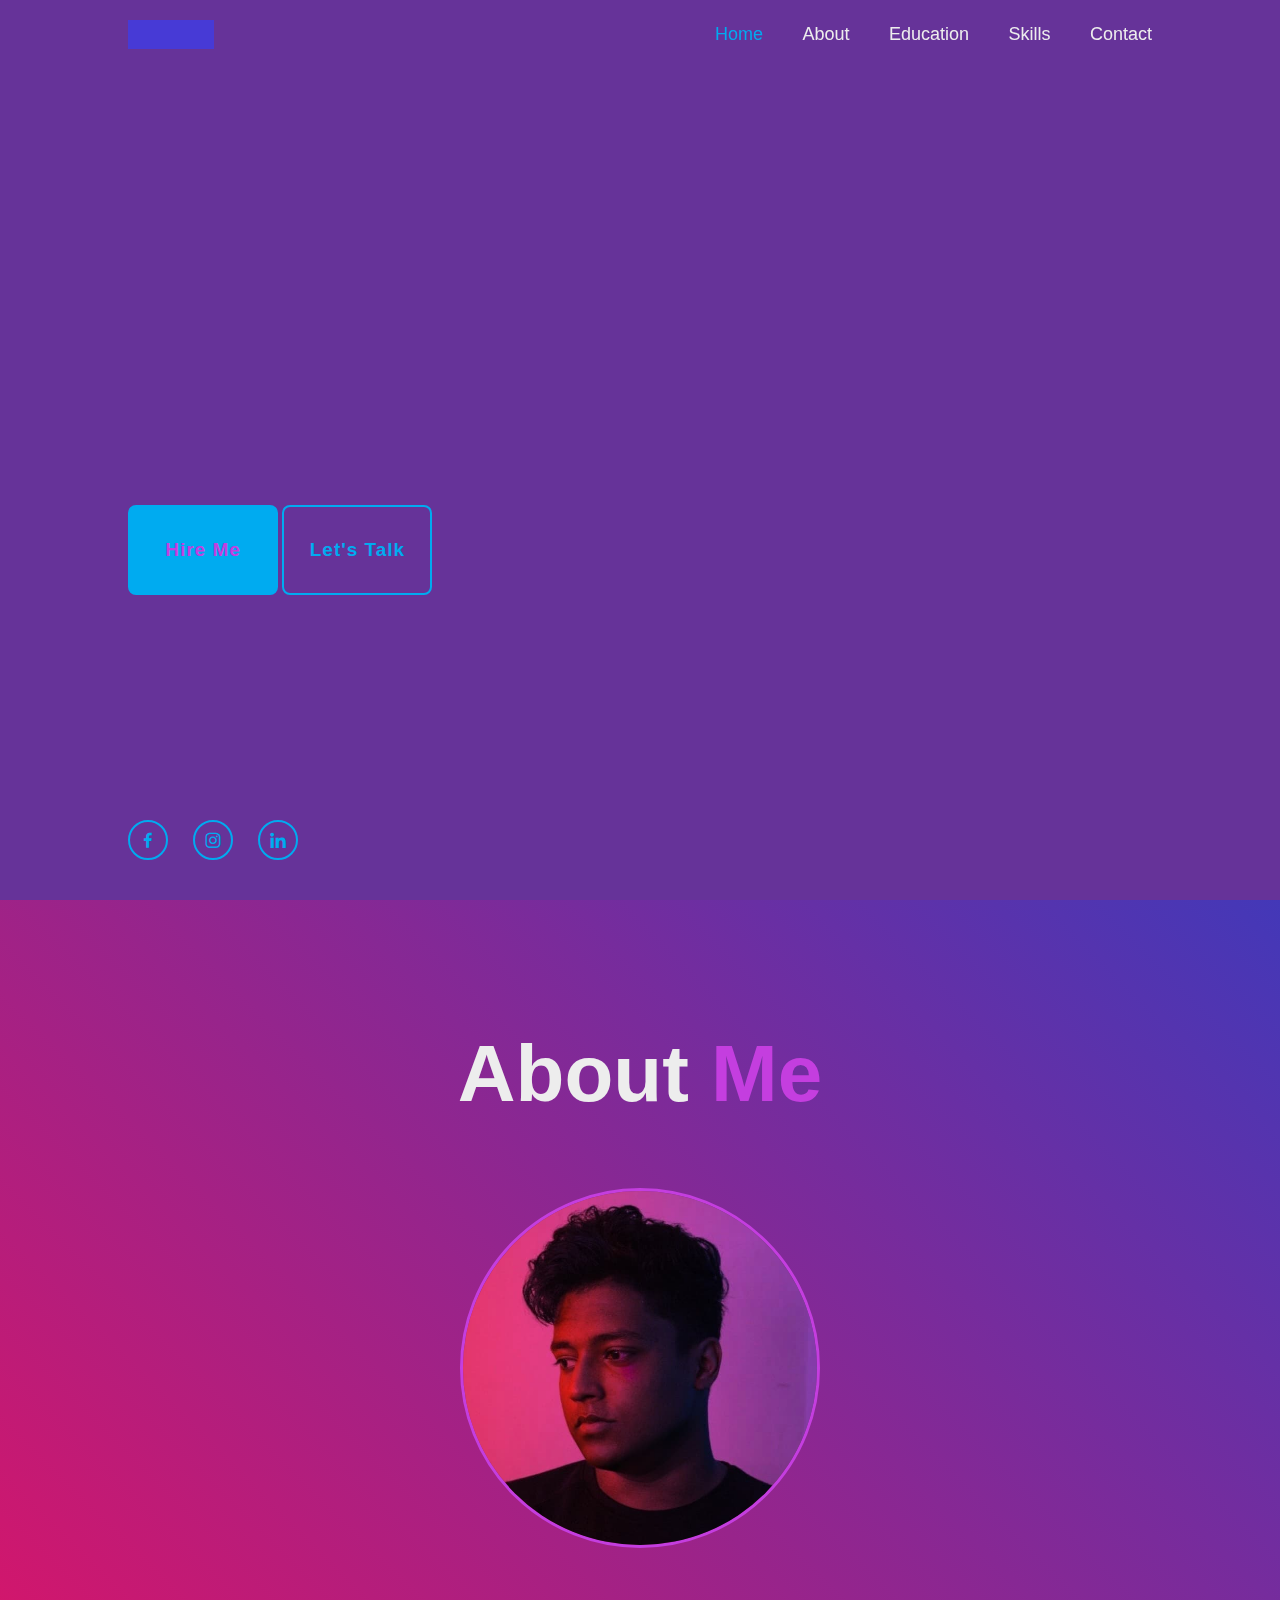
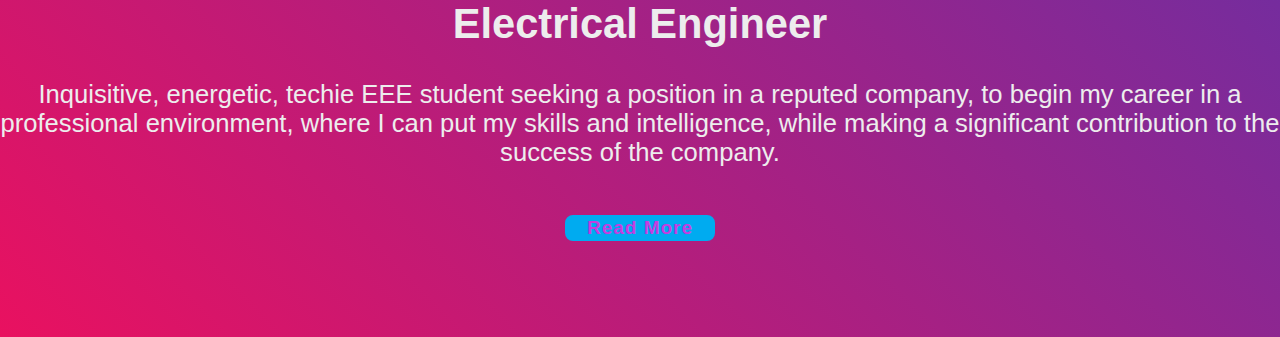
==== index3.html @ 58150342 "finished about page" ====
<html lang="en">
<head>
    <meta charset="UTF-8">
    <meta http-equiv="X-UA-Compatible" content="IE=edge">
    <meta name="viewport" content="width=device-width, initial-scale=1.0">
    <title>Personal portfolio website</title>
    <link rel="stylesheet" href="index3.css">
    <link href='https://unpkg.com/boxicons@2.1.4/css/boxicons.min.css' rel='stylesheet'>
</head>
<body>
    <header class="header">
        <a href="#" class="logo">Minhaj.</a>
        <nav class="navbar">
            <a href="#" class="active">Home</a>
            <a href="#">About</a>
            <a href="#">Education</a>
            <a href="#">Skills</a>
            <a href="#">Contact</a>
        </nav>
    </header>
    <section class="home">
        <div class="home-content">
            <h1>Hi, I'm Minhaj E</h1>
            <h3>ELECTRICAL ENGINEER</h3>
            <p>2023 B.tech EEE graduate with a taste for technology
                and web developement.Trying to figure out what to do with my future.
                Advises are always accepted.
            </p>
            <div class="btn-box">
                <a href="#">Hire Me</a>
                <a href="#">Let's Talk</a>
            </div>
        </div>

        <div class="home-sci">
            <a href="#"><i class='bx bxl-facebook'></i></a>
            <a href="#"><i class='bx bxl-instagram' ></i></a>
            <a href="#"><i class='bx bxl-linkedin' ></i></a>
        </div>
        <span class="home-imgHover"></span>
    </section>


    <section class="about" id="about">
        <h2 class="heading">
            About <span>Me</span>
        </h2>
        <div class="about-img">
            <img src="about.jpg" alt="">
            <span class="circle-spin"></span>
            <span class="circle-spin"></span>
        </div>
        <div class="about-content">
            <h3>Electrical Engineer</h3>
            <p>Inquisitive, energetic, techie EEE student seeking a position in a reputed company,
               to begin my career in a professional environment, where I can put my skills and intelligence,
               while making a significant contribution to the success of the company.</p>


               <div class="btn-box btns">
                <a href="#" class="btn">Read More</a>

               </div>
        </div>
    </section>
    
</body>
</html>
---- index3.css ----
*{
    margin: 0;
    padding: 0;
    box-sizing: border-box;
    font-family: 'poppins',sans-serif;

}
body{
    color: #ededed;
    background: linear-gradient(45deg, rgb(233, 17, 96),rgb(3, 71, 218));

}
.header{
    position: fixed;
    top: 0;
    left: 0;
    width: 100%;
    padding: 20px 10%;
    background: transparent;
    display: flex;
    justify-content: space-between;
    align-items: center;
    z-index: 100;

}
.logo{
    position: relative;
    font-size: 25px;
    color: #ededed;
    text-decoration: none;
    font-weight: 600;

}
.logo::before{
    content: '';
    position: absolute;
    top: 0;
    right: 0;
    width: 100%;
    height: 100%;
    background: #473ad6;
    animation: showRight 1s ease forwards;
    animation-delay: .4s;
}


.navbar a {
    font-size: 18px;
    color: #ededed;
    text-decoration: none;
    font-weight: 500;
    margin-left: 35px;
    transition: .3s;
}
.navbar a:hover,
.navbar a.active {
    color: #00abf0;
}
.home{
    height: 100vh;
    background: url(WhatsApp\ Image\ 2023-06-24\ at\ 18.45.54_clipdrop-relight_clipdrop-enhance.jpg) no-repeat;
    background-size: cover;
    background-position: center;
    display: flex;
    align-items: center;
    padding: 0 10%;
}
.home-content{
    max-width: 600px;
}
.home-content h1{
    font-size: 56px;
    font-weight: 700;
    line-height: 1.2;
    position: relative;
}
.home-content h1::before{
    content: '';
    position: absolute;
    top: 0;
    right: 0;
    width: 100%;
    height: 100%;
    background: #c43edf;
    animation: showRight 1s ease forwards;
    animation-delay: 1s;

}
.home-content h3{
    font-size: 32px;
    font-weight: 700;
    color: #00abf0;
    position: relative;
}
.home-content h3::before{
    content: '';
    position: absolute;
    top: 0;
    right: 0;
    width: 100%;
    height: 100%;
    background: #c43edf;
    animation: showRight 1s ease forwards;
    animation-delay: 1.3s;
}


.home-content p{
    position: relative;
    font-size: 16px;
    margin: 20px 0 40px;
}
.home-content p::before{
    content: '';
    position: absolute;
    top: 0;
    right: 0;
    width: 100%;
    height: 100%;
    background: rgb(166, 50, 189);
    animation: showRight 1s ease forwards;
    animation-delay: 1.6s;
}



.home-content.btn-box{
    position: relative;
    display: flex;
    justify-content: space-between;
    width: 345px;
    height: 50px;
}
.home-content .btn-box::before{
    content: '';
    position: absolute;
    top: 0;
    right: 0;
    width: 100%;
    height: 100%;
    background: rebeccapurple;
    animation: showRight 1s ease forwards;
    animation-delay: .3s;
}



.btn-box a{
    position: relative;
    display: inline-flex;
    justify-content: center;
    align-items: center;
    width: 150px;
    height: 10%;
    background: #00abf0;
    border: 2px solid #00abf0;
    border-radius: 8px;
    font-size: 19px;
    color: #c43edf;
    text-decoration: none;
    font-weight: 600;
    letter-spacing: 1px;
    z-index: 1;
    overflow: hidden;
    transition: .5s;
}
.btn-box a:hover{
    color: #00abf0;
}


.btn-box a:nth-child(2){
    background: transparent;
    color: #00abf0;
}
.btn-box a:nth-child(2):hover{
    color: #081b29;
}


.btn-box a:nth-child(2)::before{
    background: #00abf0;
}


.btn-box a::before{
    content: '';
    position: absolute;
    top: 0;
    left: 0;
    width: 0;
    height: 100%;
    background: #081b29;
    z-index: -1;
    transition: .5s;
}
.btn-box a:hover:before{
    width: 100%;
}

.home-sci{
    position: absolute;
    bottom: 40px;
    width: 170px;
    display: flex;
    justify-content: space-between;
}
.home-sci a {
    position: relative;
    display: inline-flex;
    justify-content: center;
    align-items: center;
    width: 40px;
    height: 40px;
    background: transparent;
    border: 2px solid #00abf0;
    border-radius: 50%;
    font-size: 20px;
    color: #00abf0;
    text-decoration: none;
    z-index: 1;
    overflow: hidden;
    transition: .5s
}
.home-sci a:hover{
    color: #081b29;
}



.home-sci a::before{
    content: '';
    position: absolute;
    top: 0;
    left: 0;
    width: 0;
    height: 100%;
    background: #00abf0;
    z-index: -1;
    transition: .5s;
}

.home-sci a:hover::before{
    width: 100%;
}

.home-imgHover{
    position: absolute;
    top: 0;
    right: 30px;
    width: 750px;
    height: 100%;
    background: transparent;
    transition: 3s;
}


/*keyframes animation*/
@keyframes showRight{
    100%{
        width: 0;
    }
}

.about{
    margin-top: 10%;
    display: flex;
    justify-content: center;
    align-items: center;
    flex-direction: column;
    gap: 2rem;
    padding-bottom: 6rem;
}
.heading{
    font-size: 5rem;
    margin-bottom: 1rem;
    text-align: center;
}
span{
    color: #c43edf;
}


.about-img{
    position: relative;
    width: 25rem;
    height: 25rem;
    border-radius: 50%;
    display: flex;
    justify-content: center;
    align-items: center;
}
.about-img img{
    width: 90%;
    border-radius: 50%;
    border: .2rem solid #c43edf;
}
.about-img .circle-spin{
    position: absolute;
    top: 50%;
    left: 50%;
    transform: translate(-50%,-50%) rotate(0);
    width: 100%;
    height: 100%;
    border-radius: 50%;
    border-top: .2rem red;
    border-bottom: .2rem red;
    border-left: .2rem #c43edf;
    border-right: .2rem #c43edf;
}
.about-content{
    text-align: center;
}
.about-content h3{
    font-size: 2.6rem;
}
.about-content p{
    font-size: 1.6rem;
    margin: 2rem 0 3rem;
}

.btn-box.btns{
    display: inline-block;
    width: 15rem;
}
.btn-box.btns a::before{
    background: #c43edf;
}
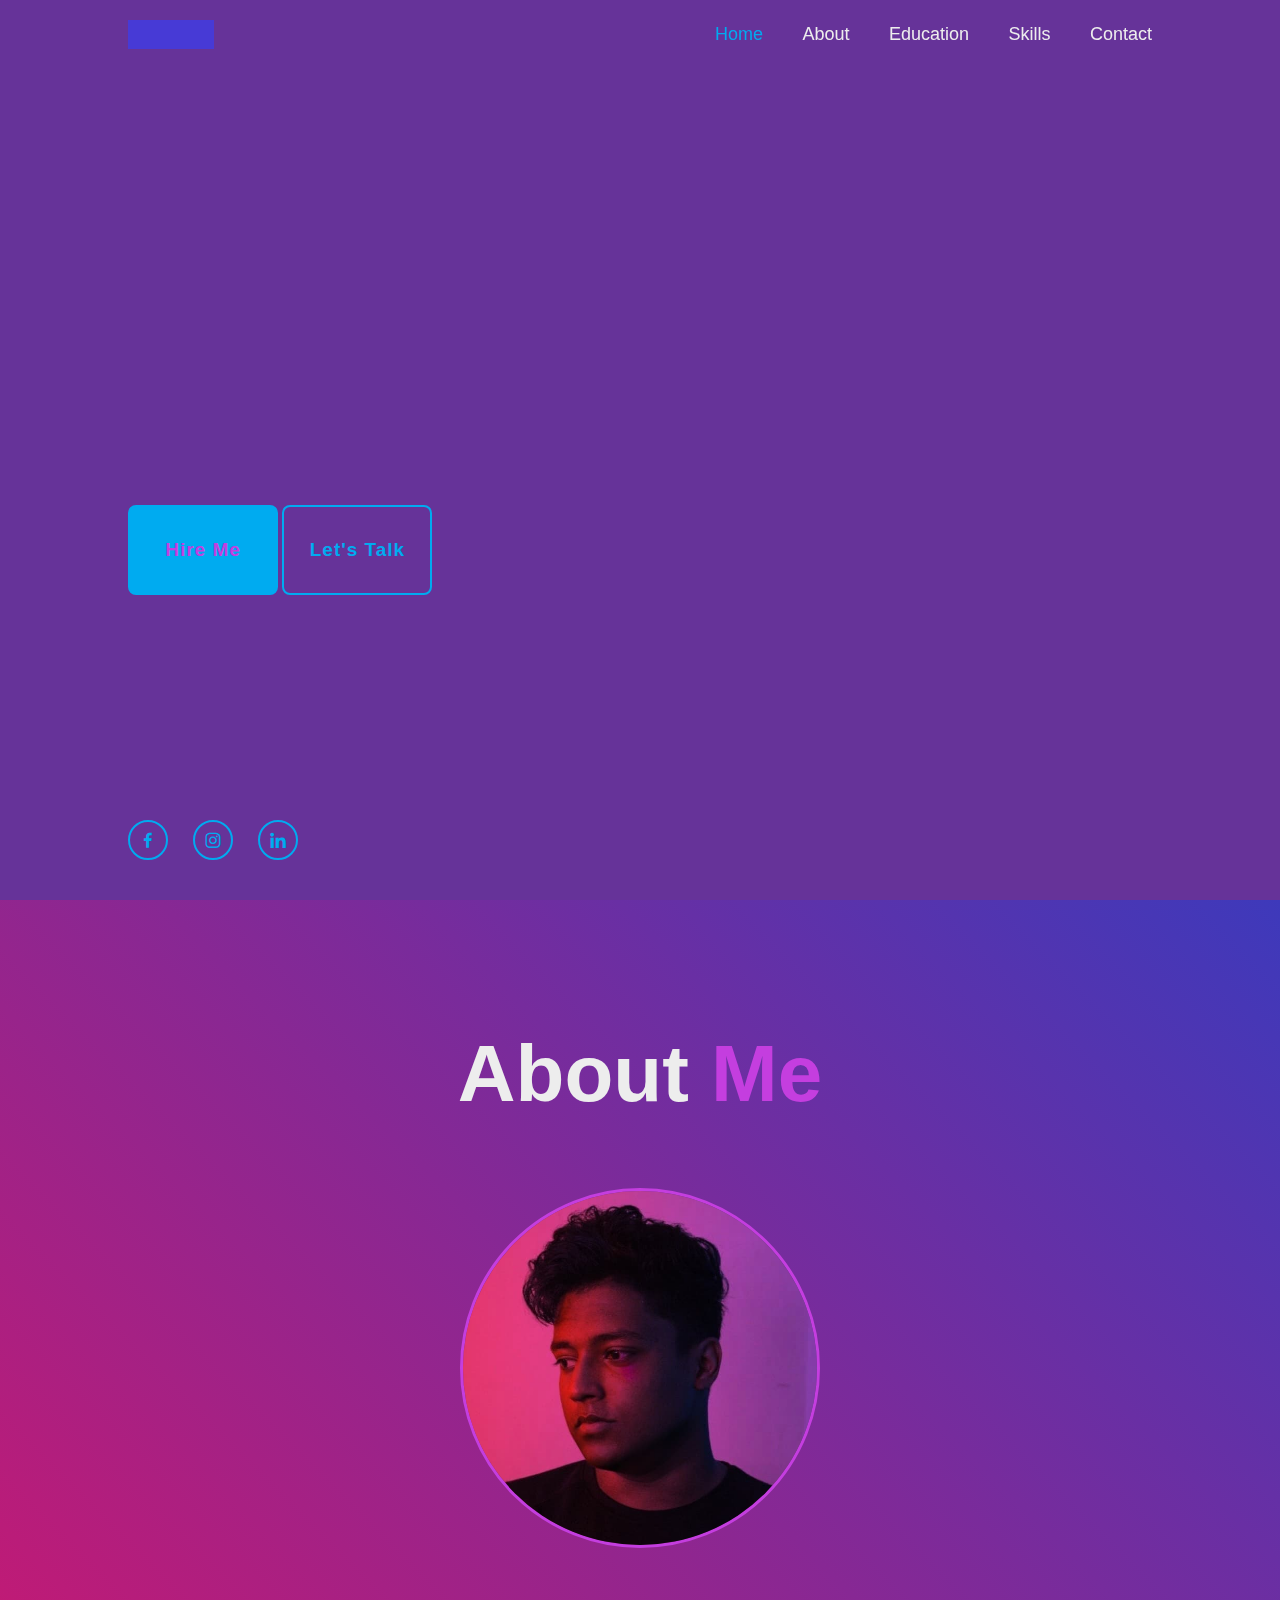
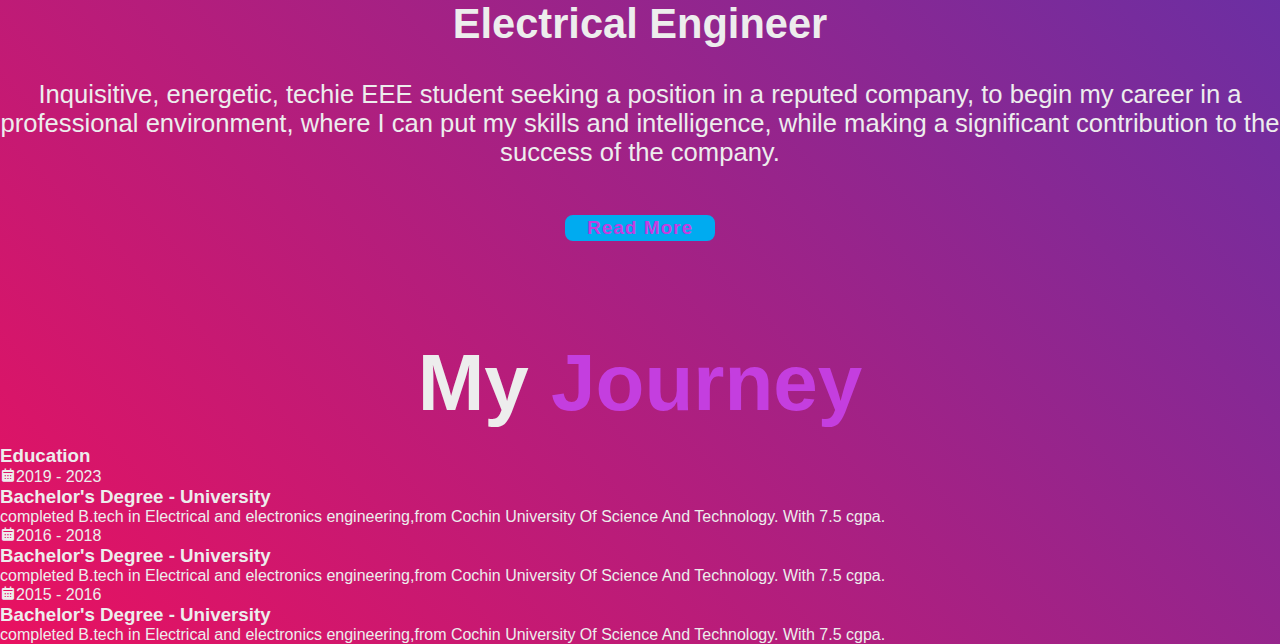
==== commit f6da8bd6: "education section initiated" ====
--- a/index3.html
+++ b/index3.html
@@ -39,7 +39,11 @@
         </div>
         <span class="home-imgHover"></span>
     </section>
+ 
 
+
+
+    
 
     <section class="about" id="about">
         <h2 class="heading">
@@ -47,7 +51,6 @@
         </h2>
         <div class="about-img">
             <img src="about.jpg" alt="">
-            <span class="circle-spin"></span>
             <span class="circle-spin"></span>
         </div>
         <div class="about-content">
@@ -63,6 +66,58 @@
                </div>
         </div>
     </section>
-    
+
+
+
+
+
+
+
+    <section class="education" id="education">
+        <h2 class="heading">My <span>Journey</span></h2>
+        <div class="education-row">
+            <div class="education-column">
+                <h3 class="title">Education</h3>
+
+
+                <div class="education-box">
+                    <div class="education-content">
+                        <div class="content">
+                            <div class="year">
+                                <i class='bx bxs-calendar'></i>2019 - 2023</div>
+                                <h3>Bachelor's Degree - University</h3>
+                                <p>completed B.tech in Electrical and electronics engineering,from Cochin University Of Science And Technology.
+                                    With 7.5 cgpa. 
+                                </p>
+                        </div>
+                    </div>
+                    <div class="education-content">
+                        <div class="content">
+                            <div class="year">
+                                <i class='bx bxs-calendar'></i>2016 - 2018</div>
+                                <h3>Bachelor's Degree - University</h3>
+                                <p>completed B.tech in Electrical and electronics engineering,from Cochin University Of Science And Technology.
+                                    With 7.5 cgpa. 
+                                </p>
+                        </div>
+                    </div>
+                    <div class="education-content">
+                        <div class="content">
+                            <div class="year">
+                                <i class='bx bxs-calendar'></i>2015 - 2016</div>
+                                <h3>Bachelor's Degree - University</h3>
+                                <p>completed B.tech in Electrical and electronics engineering,from Cochin University Of Science And Technology.
+                                    With 7.5 cgpa. 
+                                </p>
+                        </div>
+                    </div>
+
+
+
+                </div>
+            </div>
+        </div>
+    </section>
+<script src="scripy.js"></script>
 </body>
 </html>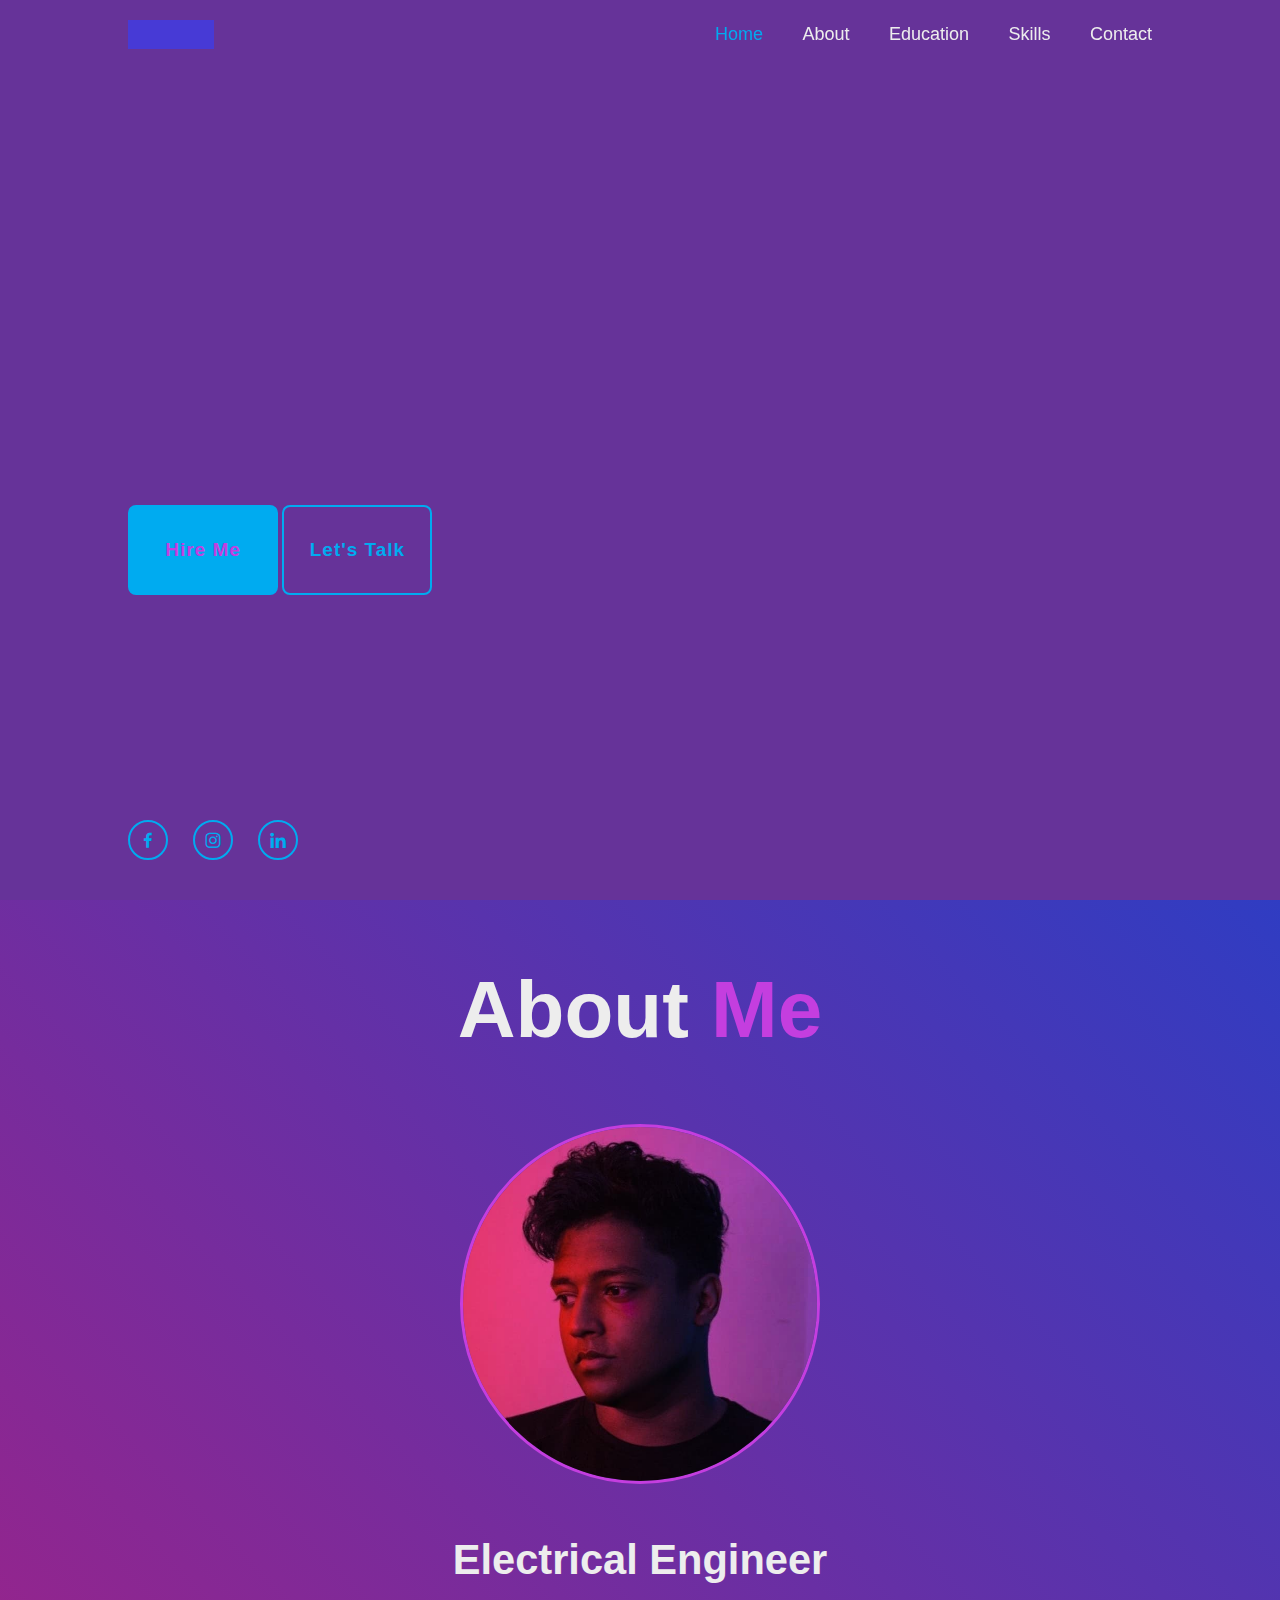
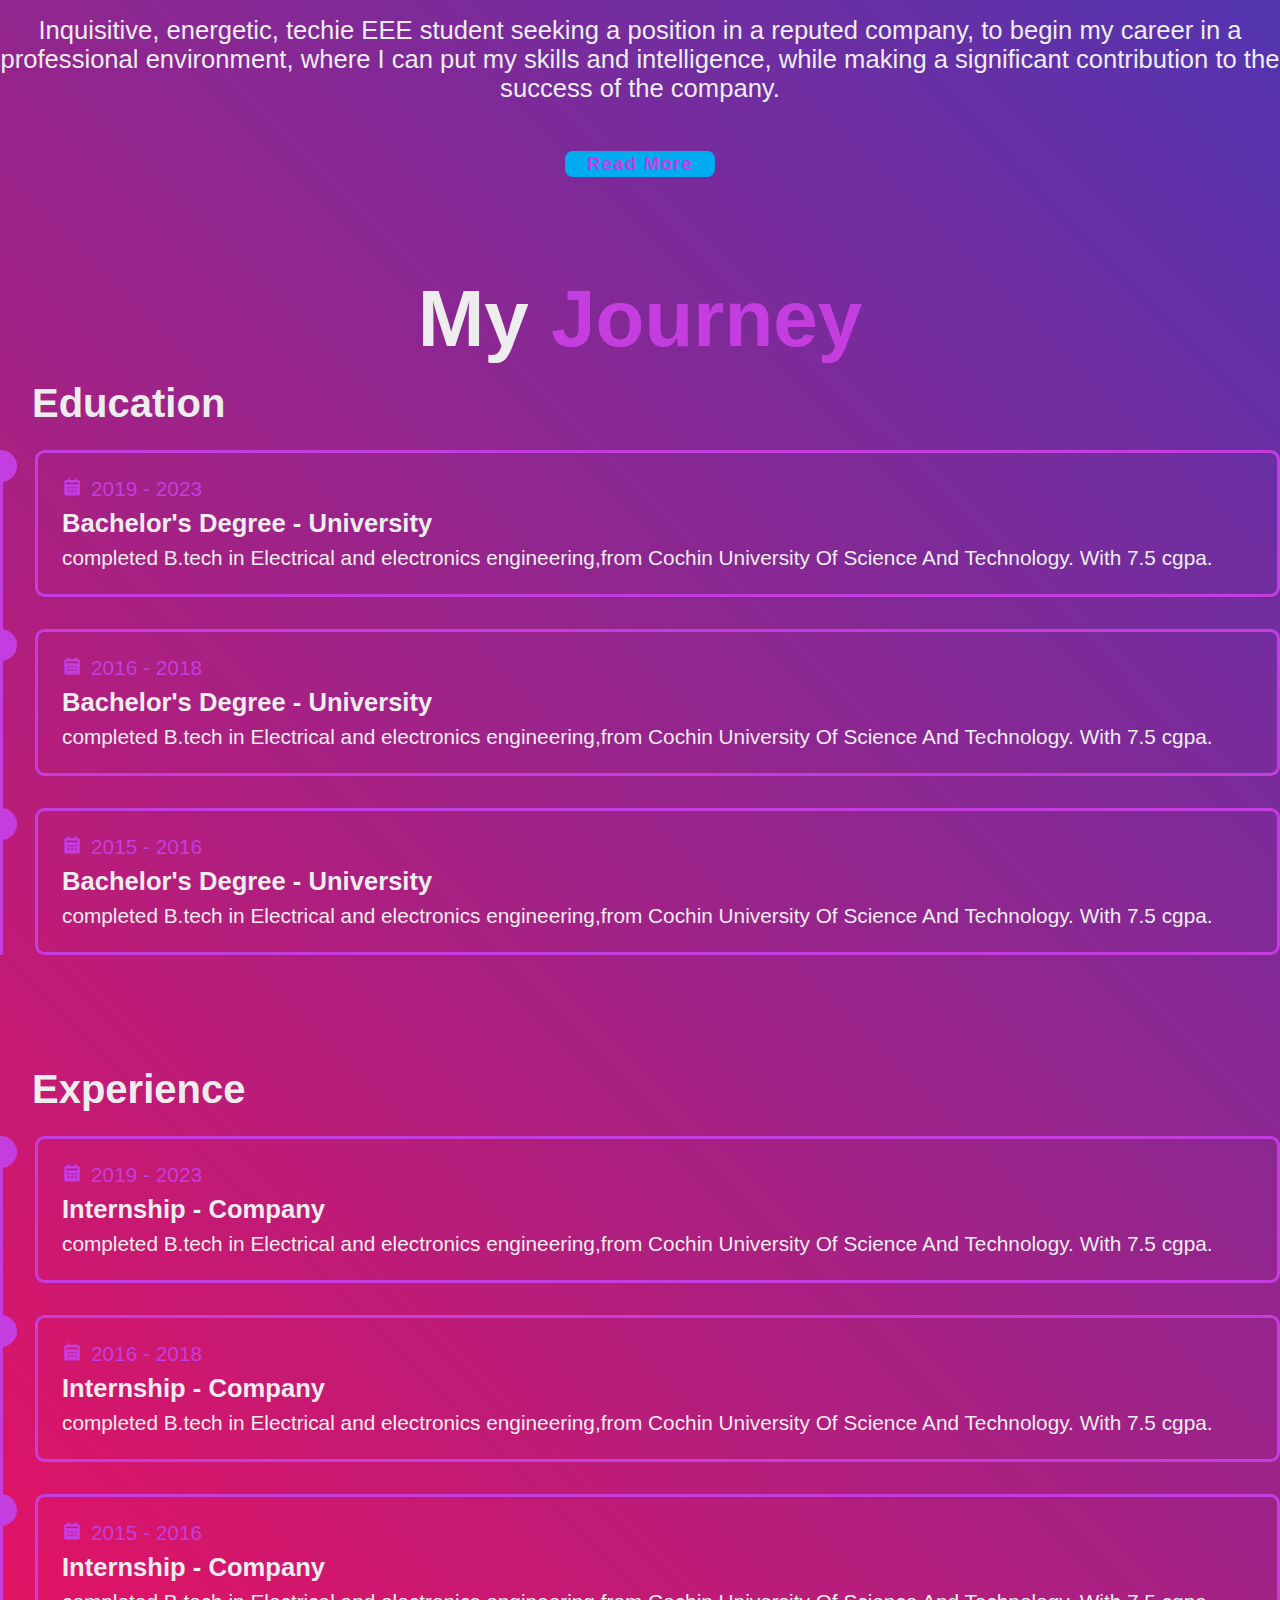
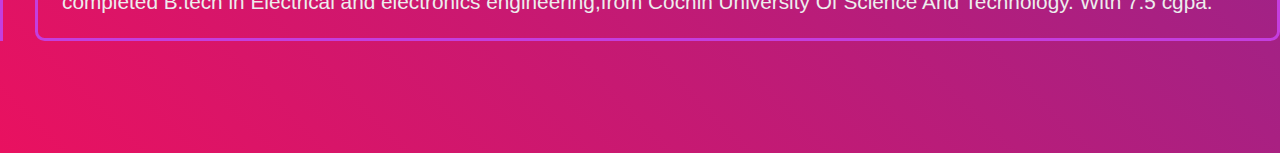
==== commit 0a739002: "going good" ====
--- a/index3.html
+++ b/index3.html
@@ -43,7 +43,7 @@
 
 
 
-    
+
 
     <section class="about" id="about">
         <h2 class="heading">
@@ -116,6 +116,50 @@
 
                 </div>
             </div>
+
+
+            <div class="education-column">
+                <h3 class="title">Experience</h3>
+
+
+                <div class="education-box">
+                    <div class="education-content">
+                        <div class="content">
+                            <div class="year">
+                                <i class='bx bxs-calendar'></i>2019 - 2023</div>
+                                <h3>Internship - Company</h3>
+                                <p>completed B.tech in Electrical and electronics engineering,from Cochin University Of Science And Technology.
+                                    With 7.5 cgpa. 
+                                </p>
+                        </div>
+                    </div>
+                    <div class="education-content">
+                        <div class="content">
+                            <div class="year">
+                                <i class='bx bxs-calendar'></i>2016 - 2018</div>
+                                <h3>Internship - Company </h3>
+                                <p>completed B.tech in Electrical and electronics engineering,from Cochin University Of Science And Technology.
+                                    With 7.5 cgpa. 
+                                </p>
+                        </div>
+                    </div>
+                    <div class="education-content">
+                        <div class="content">
+                            <div class="year">
+                                <i class='bx bxs-calendar'></i>2015 - 2016</div>
+                                <h3>Internship - Company</h3>
+                                <p>completed B.tech in Electrical and electronics engineering,from Cochin University Of Science And Technology.
+                                    With 7.5 cgpa. 
+                                </p>
+                        </div>
+                    </div>
+
+
+
+                </div>
+            </div>
+
+
         </div>
     </section>
 <script src="scripy.js"></script>
--- a/index3.css
+++ b/index3.css
@@ -263,7 +263,7 @@
 }
 
 .about{
-    margin-top: 10%;
+    margin-top: 5%;
     display: flex;
     justify-content: center;
     align-items: center;
@@ -325,4 +325,95 @@
 }
 .btn-box.btns a::before{
     background: #c43edf;
+}
+
+
+.education{
+    display: flex;
+    justify-content: center;
+    align-items: center;
+    flex-direction: column;
+    min-height: auto;
+    padding-bottom: 5rem;
+}
+
+.education .education-row{
+    display: flex;
+    flex-wrap: wrap;
+    gap: 5rem;
+
+}
+
+.education-row .education-column{
+    flex: 1 1 40rem;
+}
+
+.education-column .title{
+    font-size: 2.5rem;
+    margin: 0 0 1.5rem 2rem;
+}
+
+.education-column .education-box{
+    border-left: .2rem solid #c43edf;
+}
+
+.education-box .education-content{
+    position: relative;
+    padding-left: 2rem;
+}
+.education-box .education-content::before{
+    content: '';
+    position: absolute;
+    top: 0;
+    left: -1.1rem;
+    width: 2rem;
+    height: 2rem;
+    background: #c43edf;
+    border-radius: 50%;
+
+}
+
+
+.education-content .content{
+    position: relative;
+    padding: 1.5rem;
+    border: .2rem solid #c43edf;
+    border-radius: .6rem;
+    margin-bottom: 2rem;
+    overflow: hidden;
+}
+.education-content .content::before{
+    content: '';
+    position: absolute;
+    top: 0;
+    left: 0;
+    width: 0;
+    height: 100%;
+    background: #c43edf;
+    z-index: -1;
+    transition: .5s;
+}
+
+.education-content .content:hover::before{
+    width: 100%;
+}
+
+
+.education-content .content .year{
+    font-size: 1.3rem;
+    color: #c43edf;
+    padding-bottom: .5rem;
+}
+
+.education-content .content .year i{
+    padding-right: .5rem;
+}
+
+.education-content .content h3{
+    font-size:1.6rem;
+}
+
+.education-content .content p{
+    font-size: 1.3rem;
+    padding-top: .5rem;
 }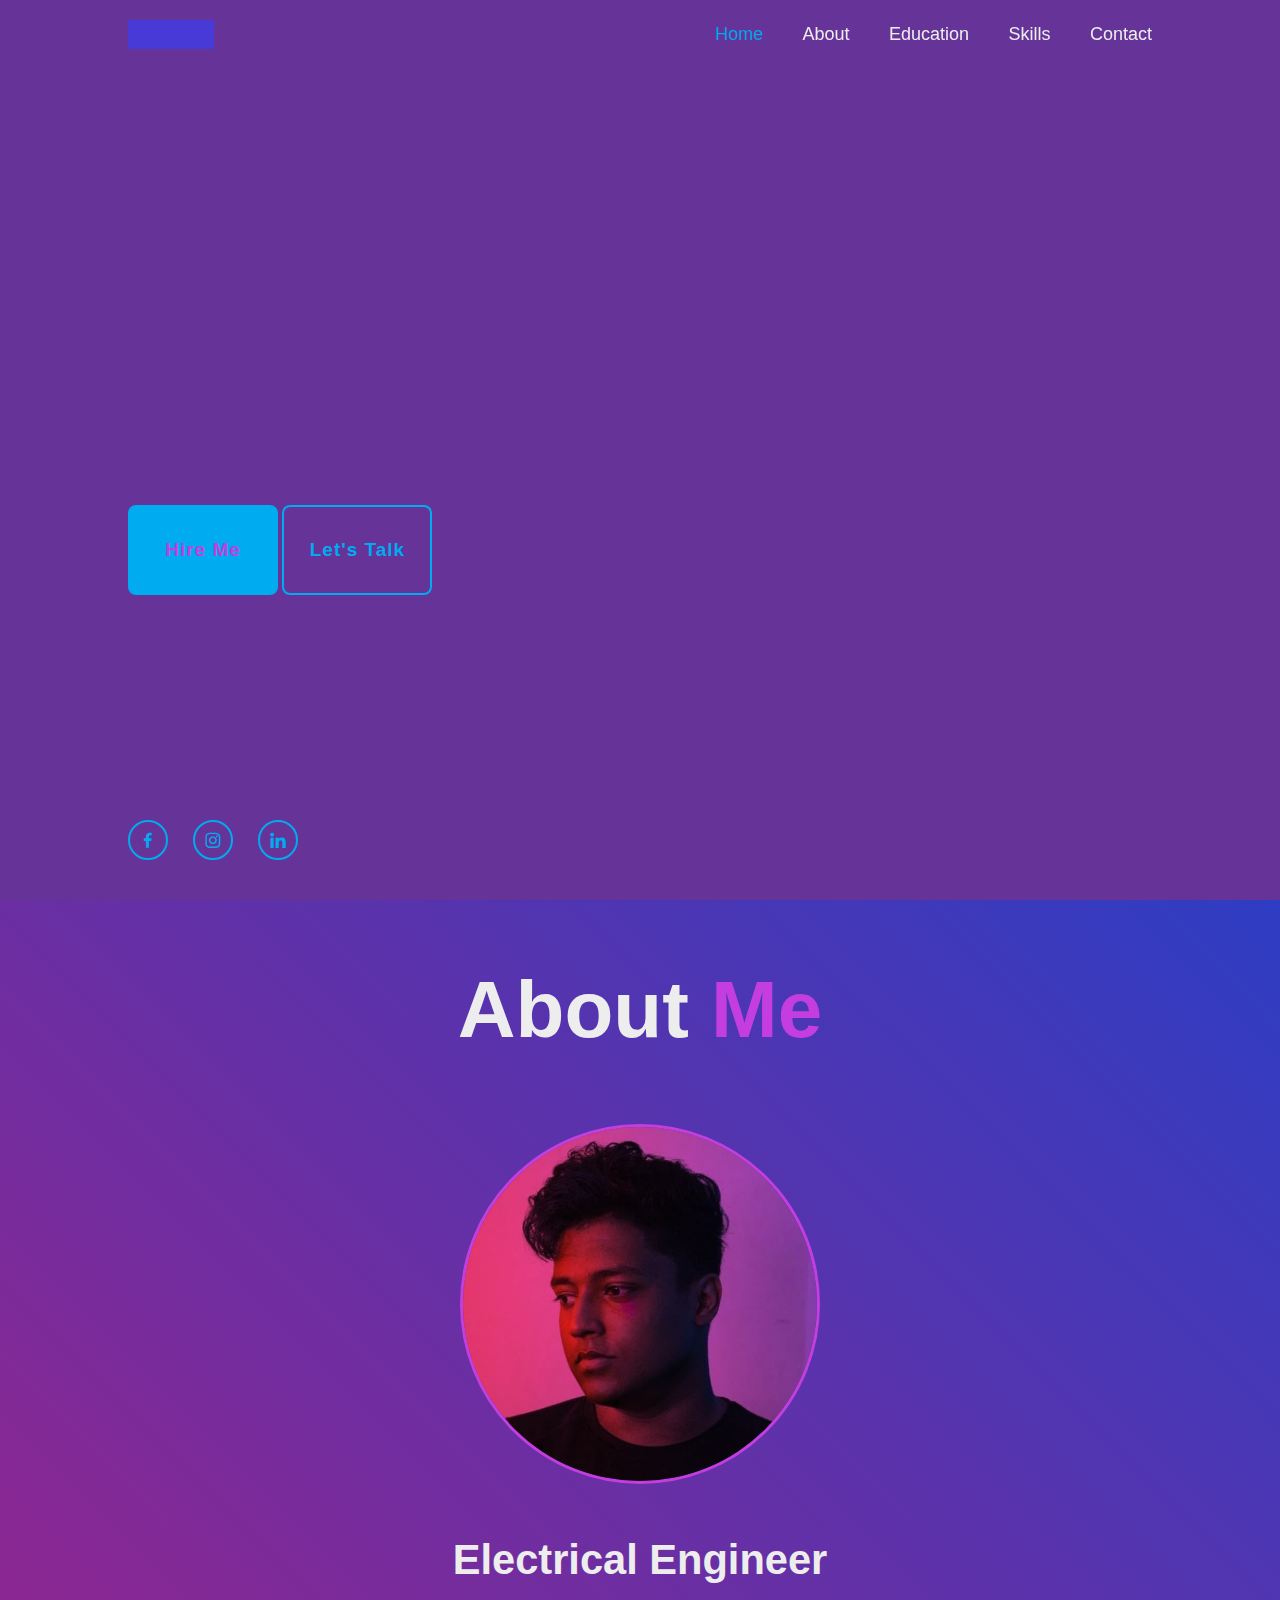
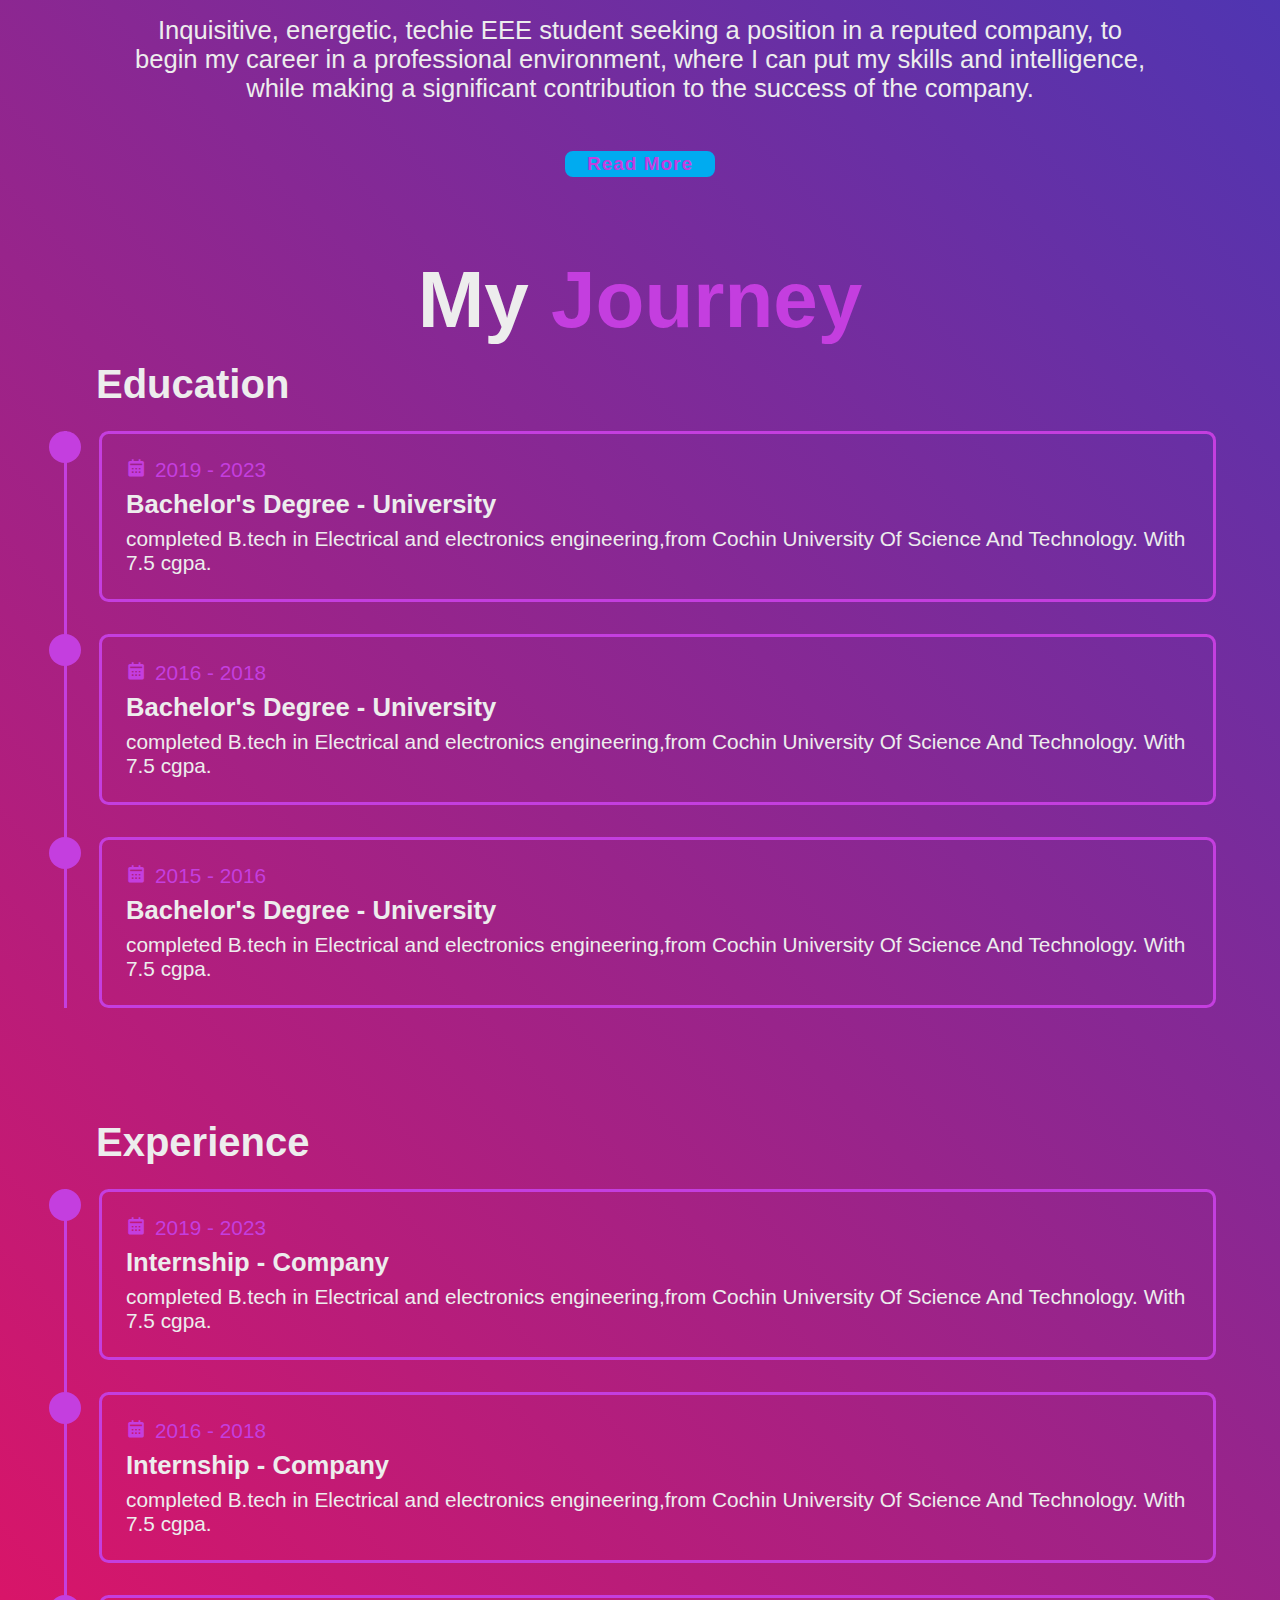
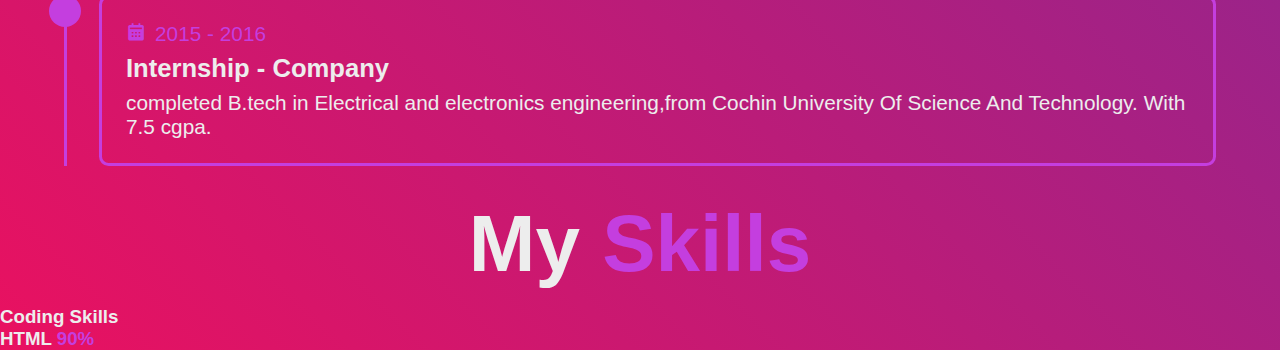
==== commit 8a214f38: "skills section start" ====
--- a/index3.html
+++ b/index3.html
@@ -162,6 +162,27 @@
 
         </div>
     </section>
+
+<section class="skills" id="skills">
+    <h2 class="heading">My <span>Skills</span></h2>
+
+    <div class="skills-row">
+        <div class="skills-column">
+            <h3 class="title">Coding Skills</h3>
+
+            <div class="skills-box">
+                <div class="skills-content">
+                    <div class="progress">
+                        <h3>HTML <span>90%</span></h3>
+                        <div class="bar"><span></span></div>
+                    </div>
+                </div>
+            </div>
+        </div>
+    </div>
+</section>
+
+
 <script src="scripy.js"></script>
 </body>
 </html>--- a/index3.css
+++ b/index3.css
@@ -64,6 +64,7 @@
     display: flex;
     align-items: center;
     padding: 0 10%;
+    
 }
 .home-content{
     max-width: 600px;
@@ -270,6 +271,7 @@
     flex-direction: column;
     gap: 2rem;
     padding-bottom: 6rem;
+    padding: 0 10%;
 }
 .heading{
     font-size: 5rem;
@@ -329,12 +331,15 @@
 
 
 .education{
+    margin-top: 6%;
     display: flex;
     justify-content: center;
     align-items: center;
     flex-direction: column;
     min-height: auto;
     padding-bottom: 5rem;
+    padding: 0 5%;
+    
 }
 
 .education .education-row{
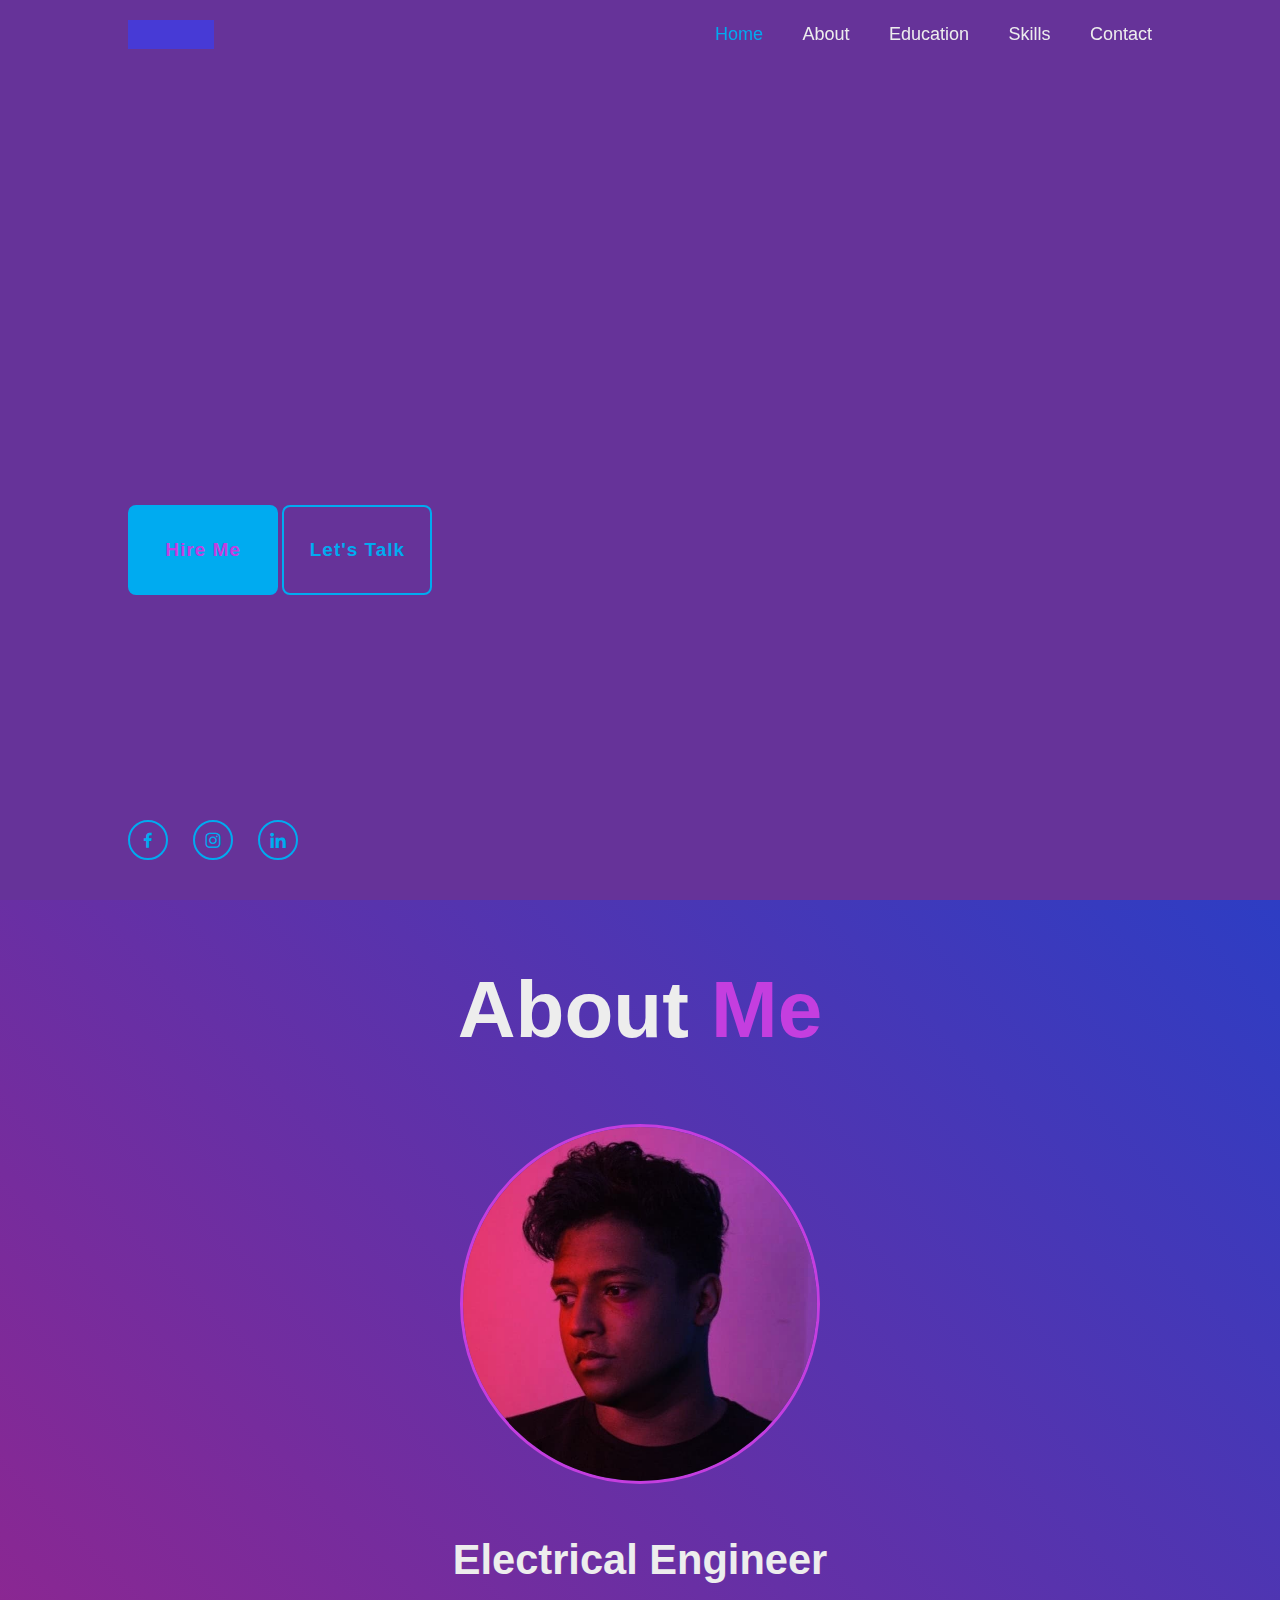
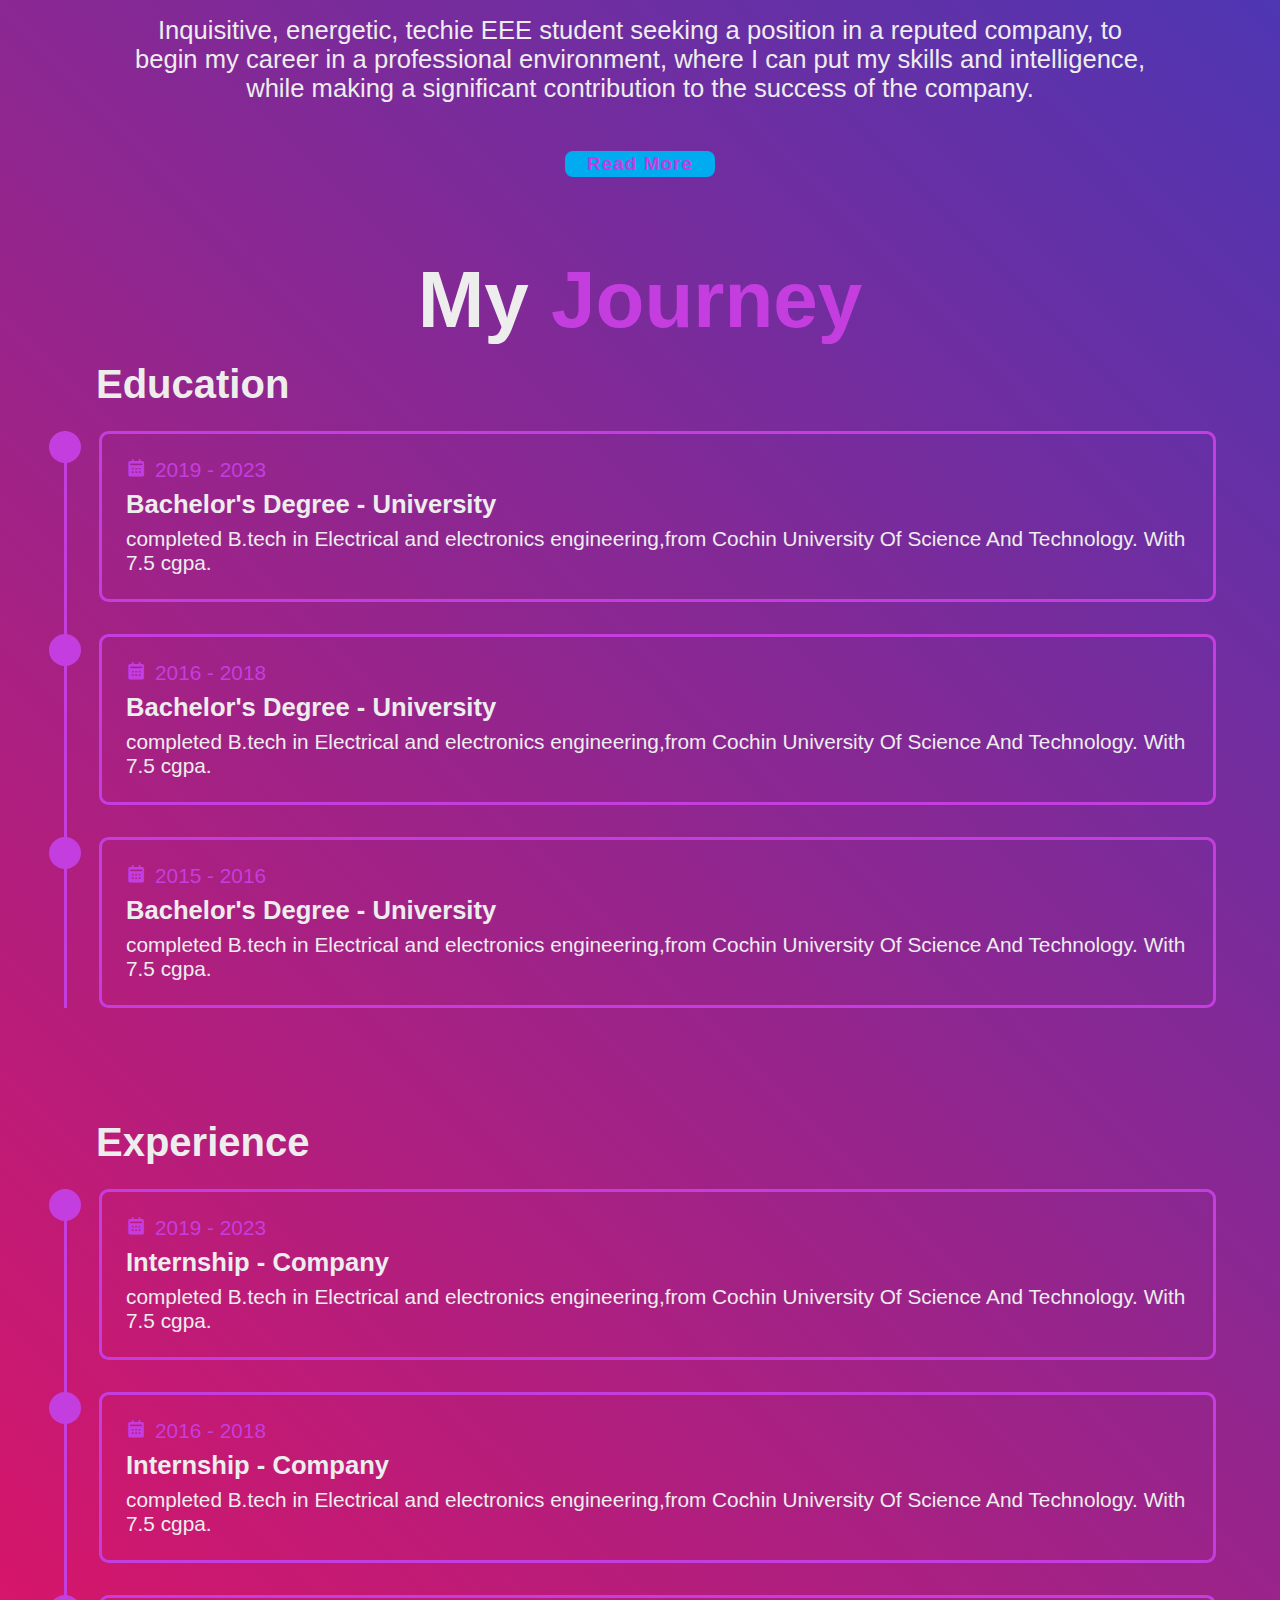
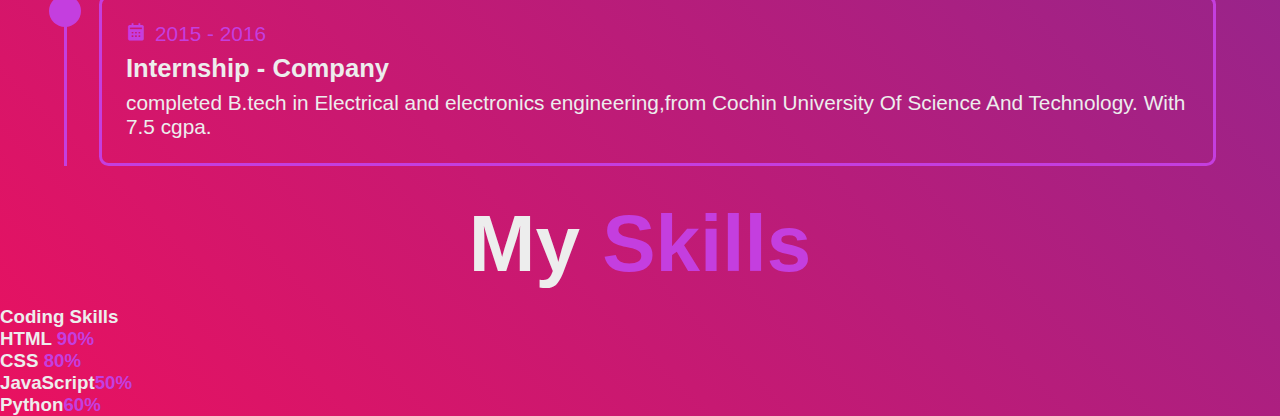
==== commit a79d4a51: "skills" ====
--- a/index3.html
+++ b/index3.html
@@ -176,6 +176,21 @@
                         <h3>HTML <span>90%</span></h3>
                         <div class="bar"><span></span></div>
                     </div>
+
+                    <div class="progress">
+                        <h3>CSS <span>80%</span></h3>
+                        <div class="bar"><span></span></div>
+                    </div>
+
+                    <div class="progress">
+                        <h3>JavaScript<span>50%</span></h3>
+                        <div class="bar"><span></span></div>
+                    </div>
+
+                    <div class="progress">
+                        <h3>Python<span>60%</span></h3>
+                        <div class="bar"><span></span></div>
+                    </div>
                 </div>
             </div>
         </div>
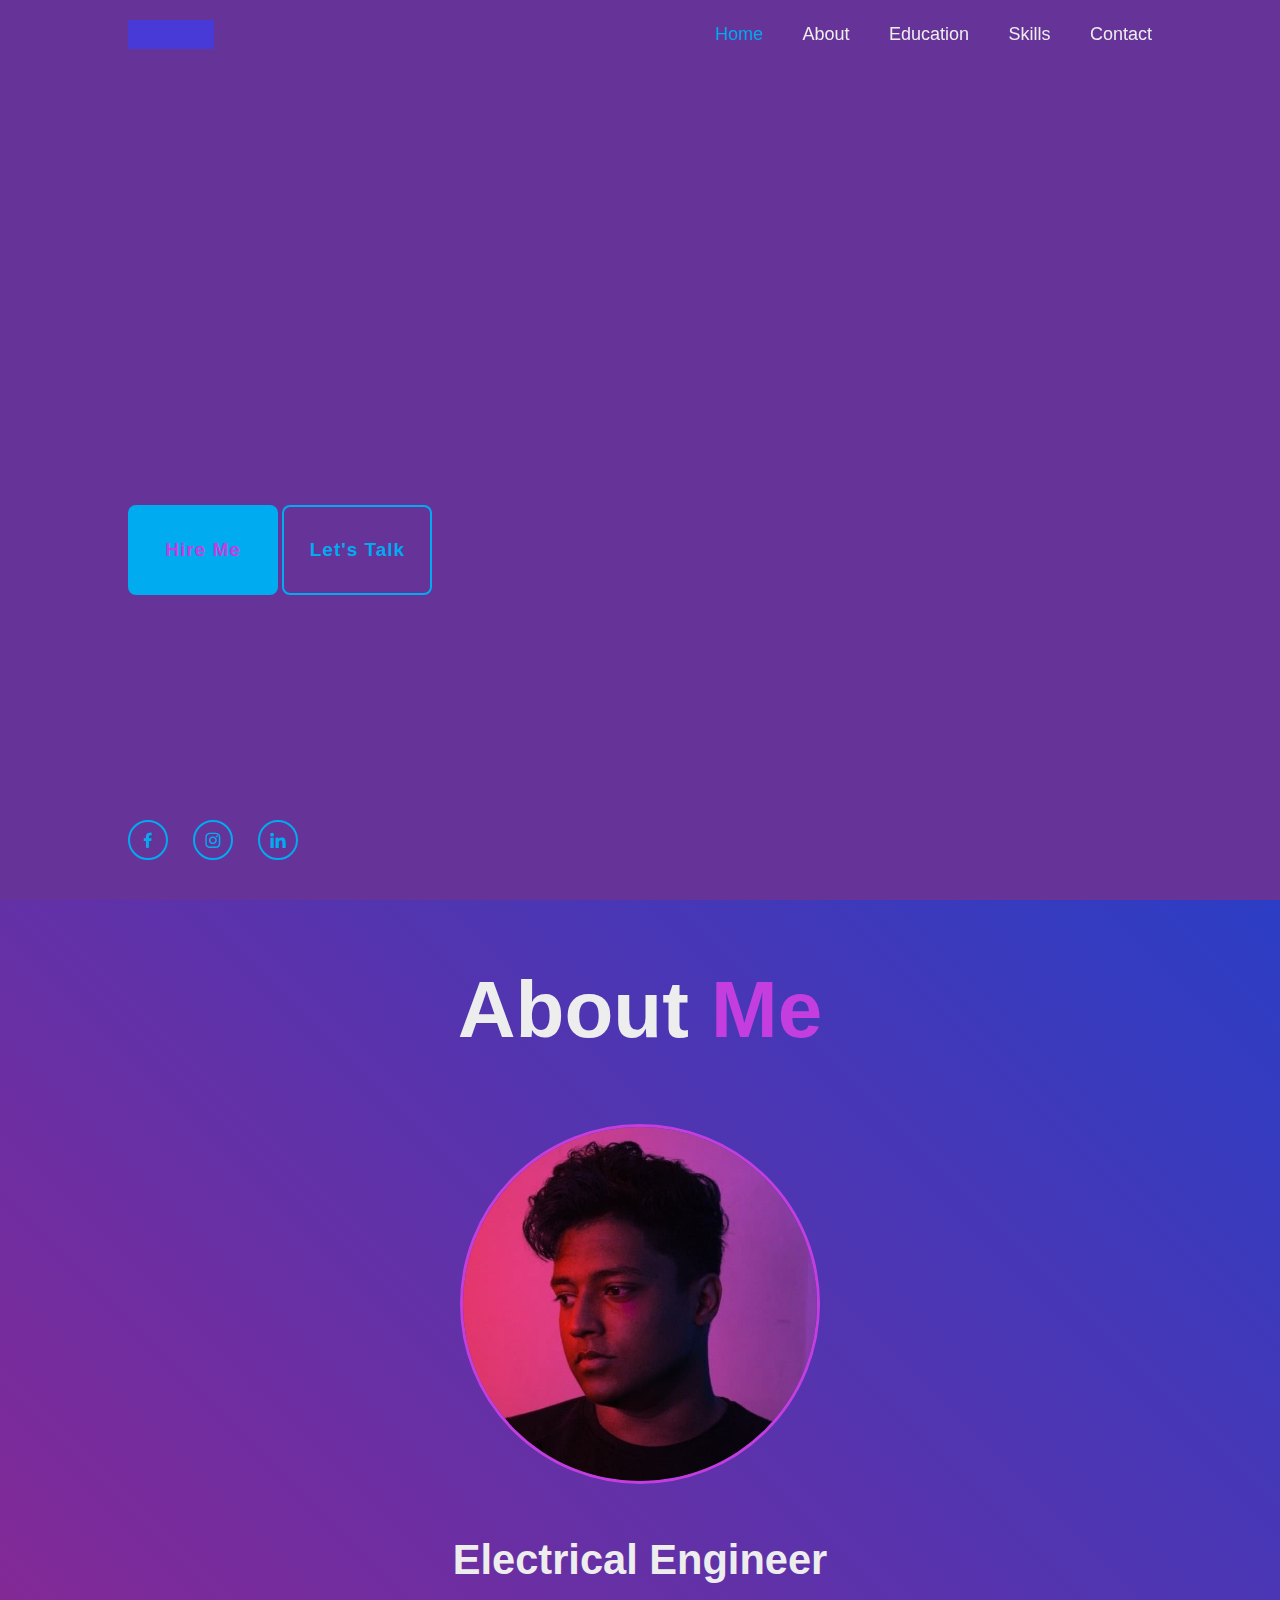
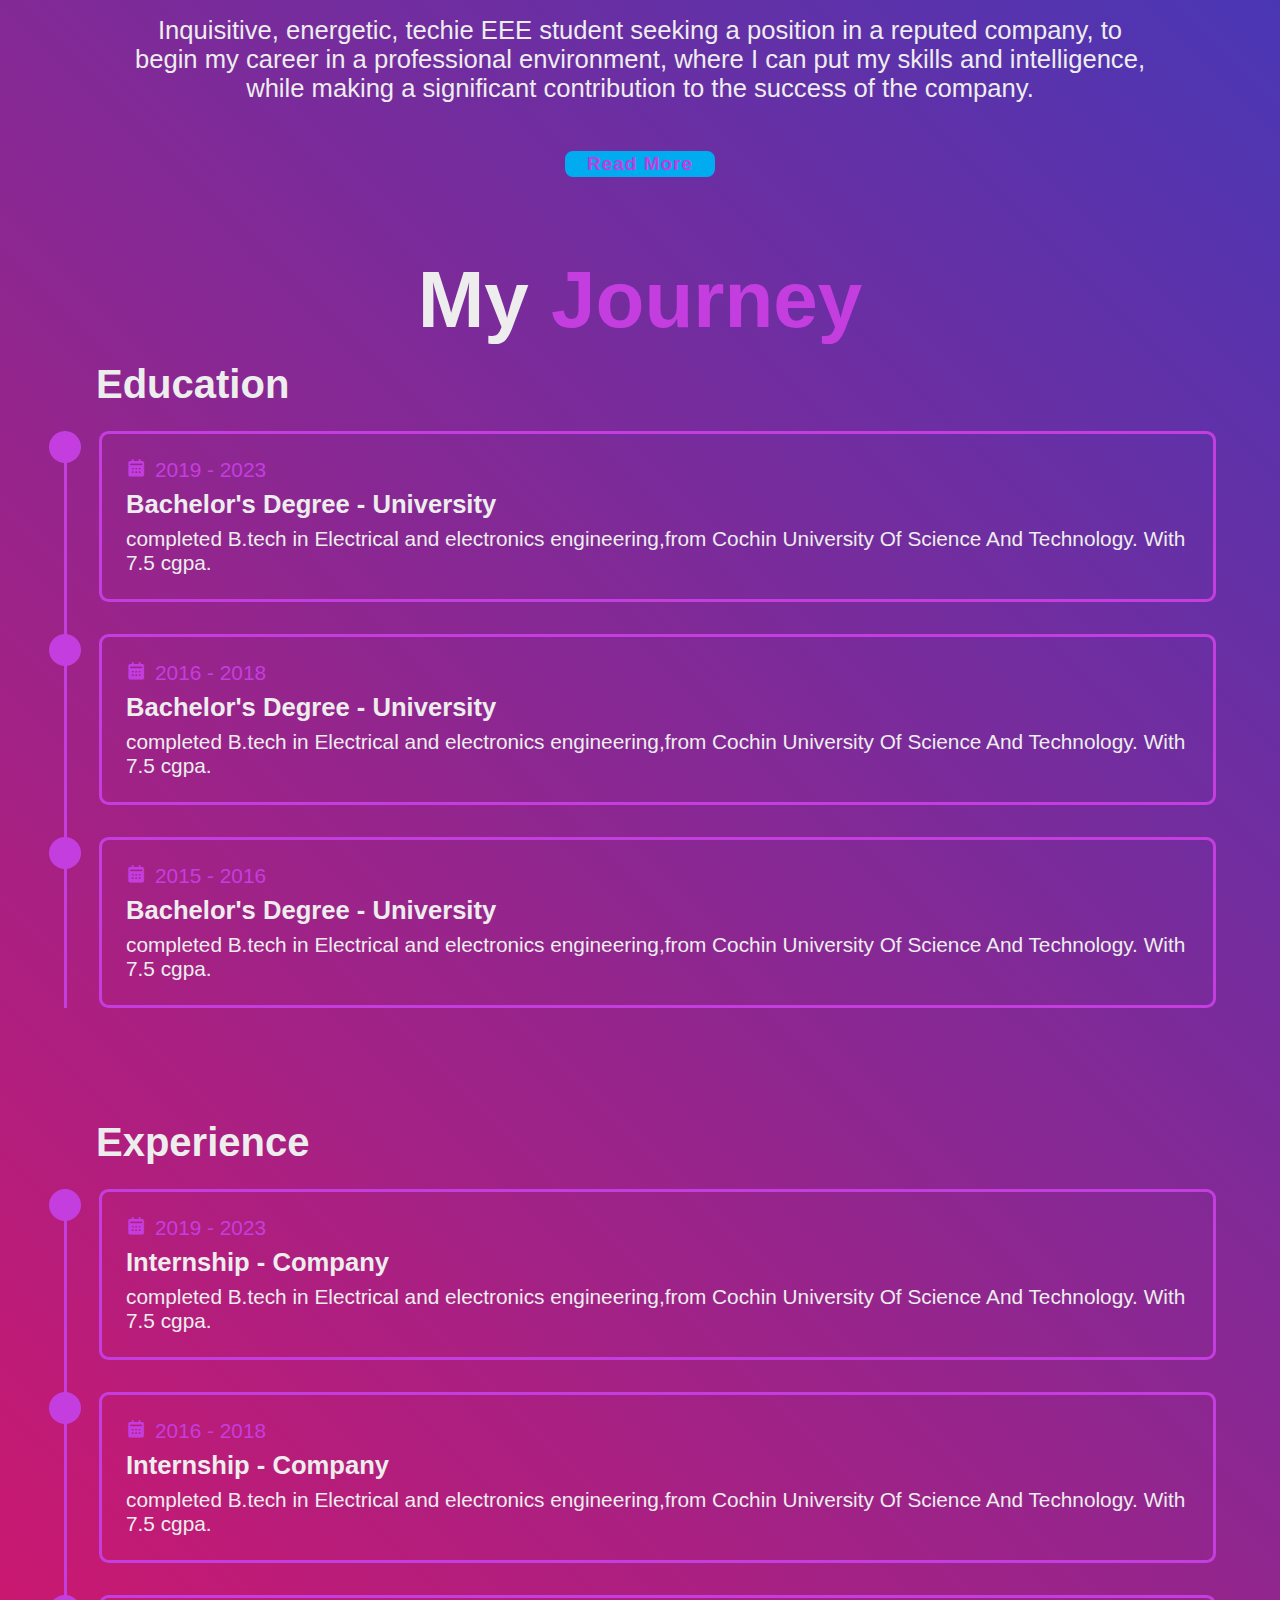
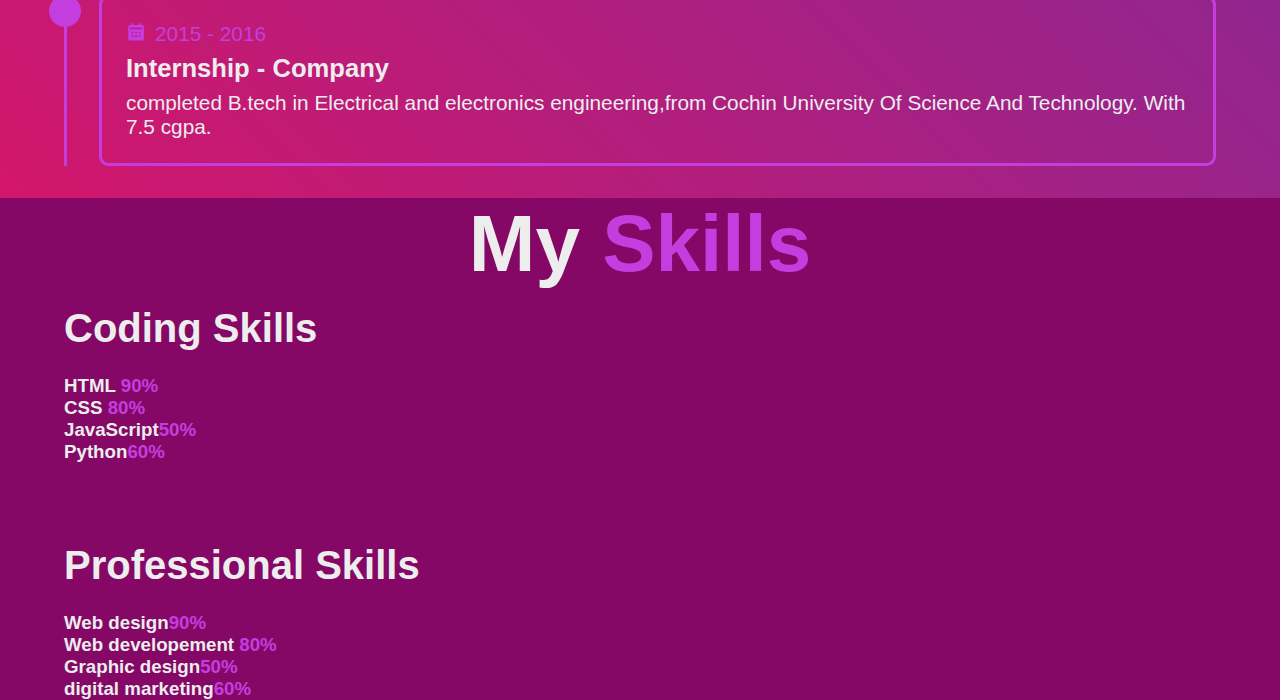
==== commit 55fa13d4: "skills goin good" ====
--- a/index3.html
+++ b/index3.html
@@ -194,6 +194,35 @@
                 </div>
             </div>
         </div>
+
+        <div class="skills-column">
+            <h3 class="title">Professional Skills</h3>
+
+            <div class="skills-box">
+                <div class="skills-content">
+                    <div class="progress">
+                        <h3>Web design<span>90%</span></h3>
+                        <div class="bar"><span></span></div>
+                    </div>
+
+                    <div class="progress">
+                        <h3>Web developement <span>80%</span></h3>
+                        <div class="bar"><span></span></div>
+                    </div>
+
+                    <div class="progress">
+                        <h3>Graphic design<span>50%</span></h3>
+                        <div class="bar"><span></span></div>
+                    </div>
+
+                    <div class="progress">
+                        <h3>digital marketing<span>60%</span></h3>
+                        <div class="bar"><span></span></div>
+                    </div>
+                </div>
+            </div>
+        </div>
+
     </div>
 </section>
 
--- a/index3.css
+++ b/index3.css
@@ -421,4 +421,23 @@
 .education-content .content p{
     font-size: 1.3rem;
     padding-top: .5rem;
+}
+
+.skills{
+    min-height: auto;
+    padding-bottom: 7rem;
+    background: #850866;
+    padding: 0 5%;
+}
+.skills .skills-row{
+    display: flex;
+    flex-wrap: wrap;
+    gap: 5rem;
+}
+.skills-row .skills-column{
+    flex: 1 1 40rem;
+}
+.skills-column .title{
+    font-size: 2.5rem;
+    margin: 0 0 1.5rem;
 }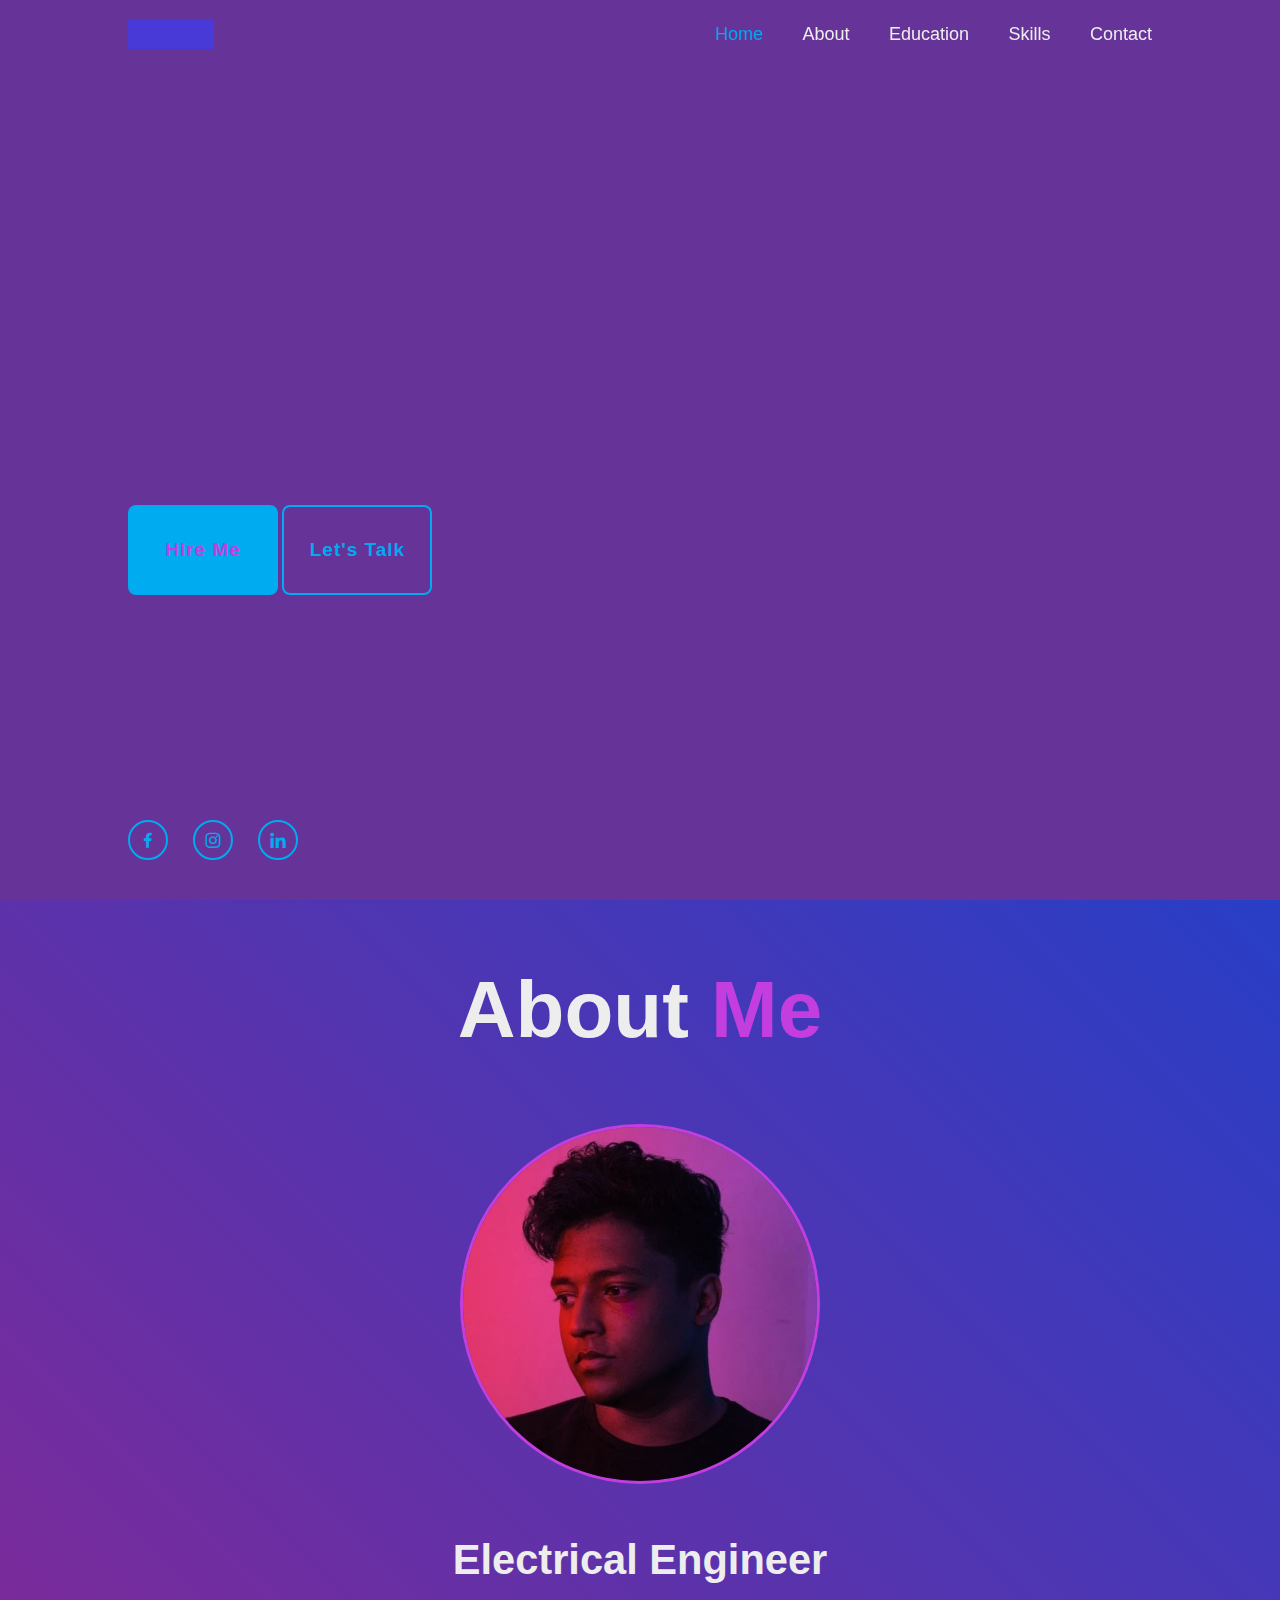
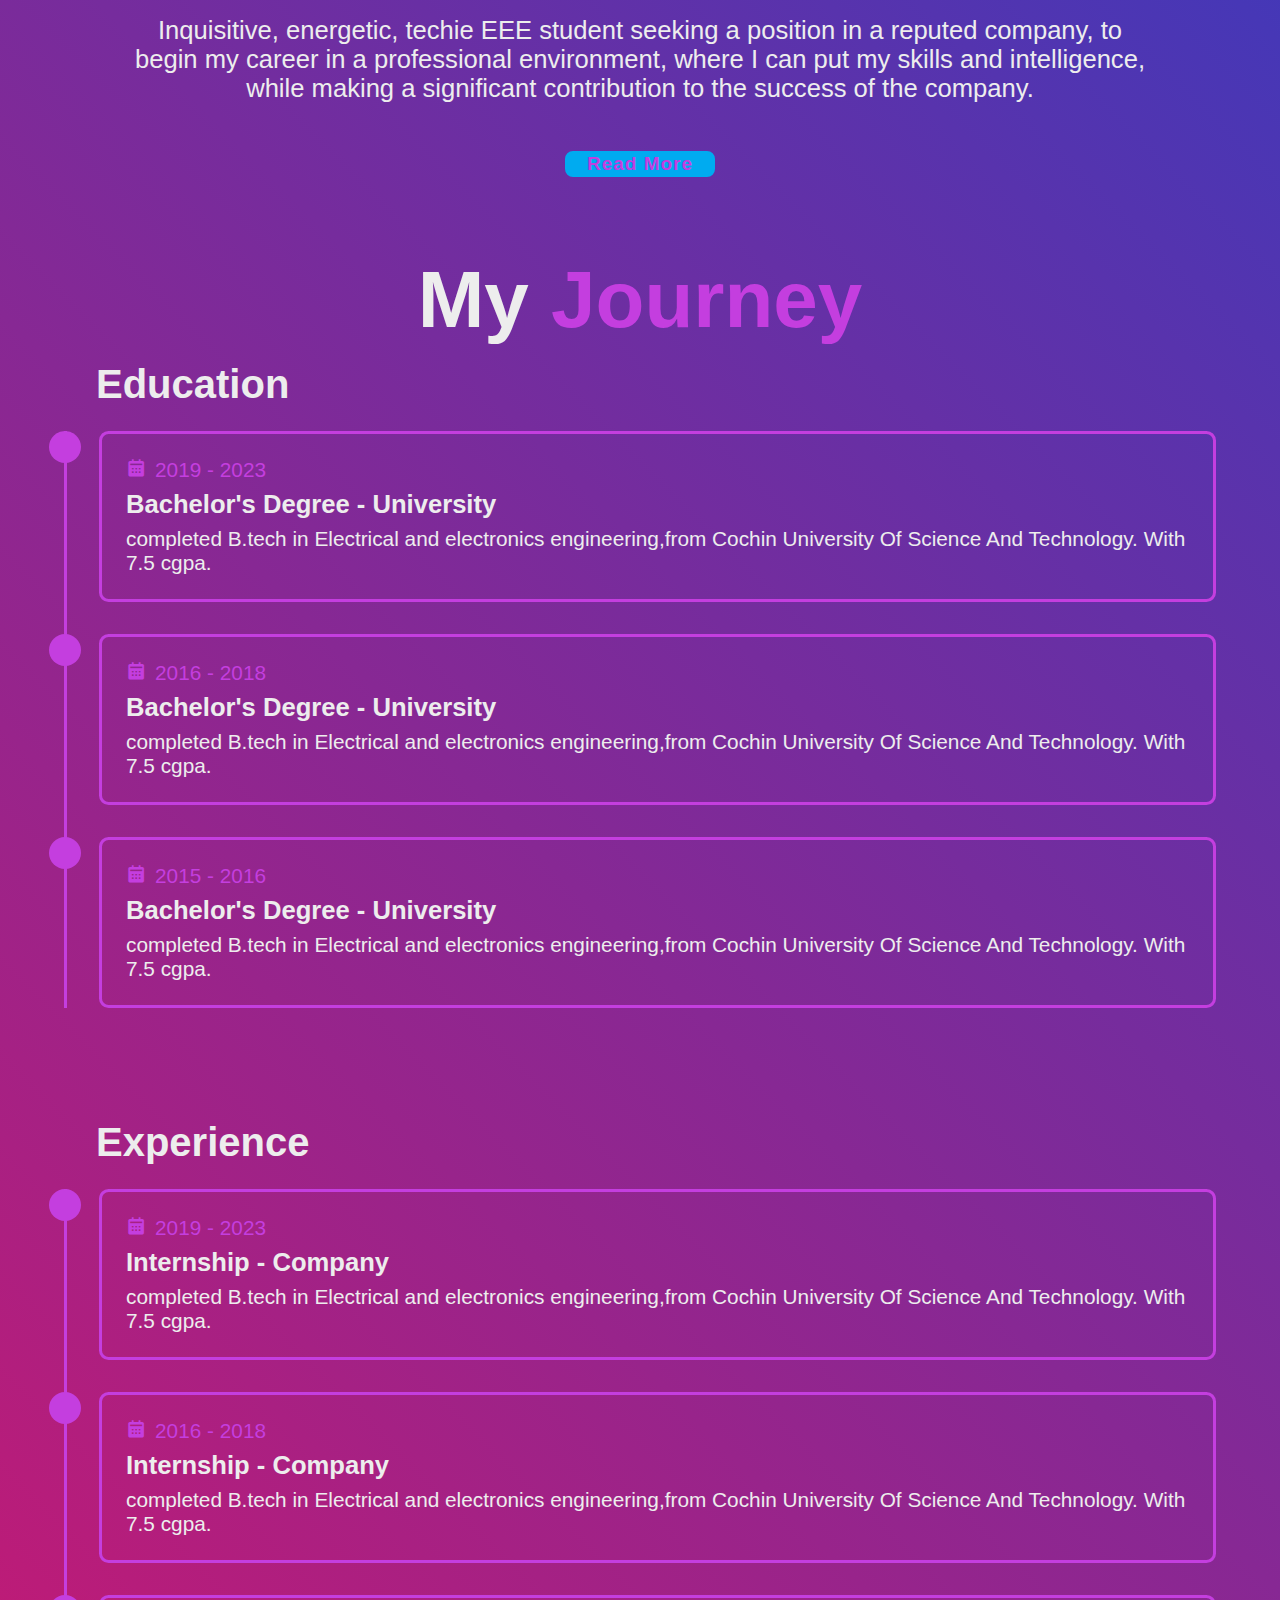
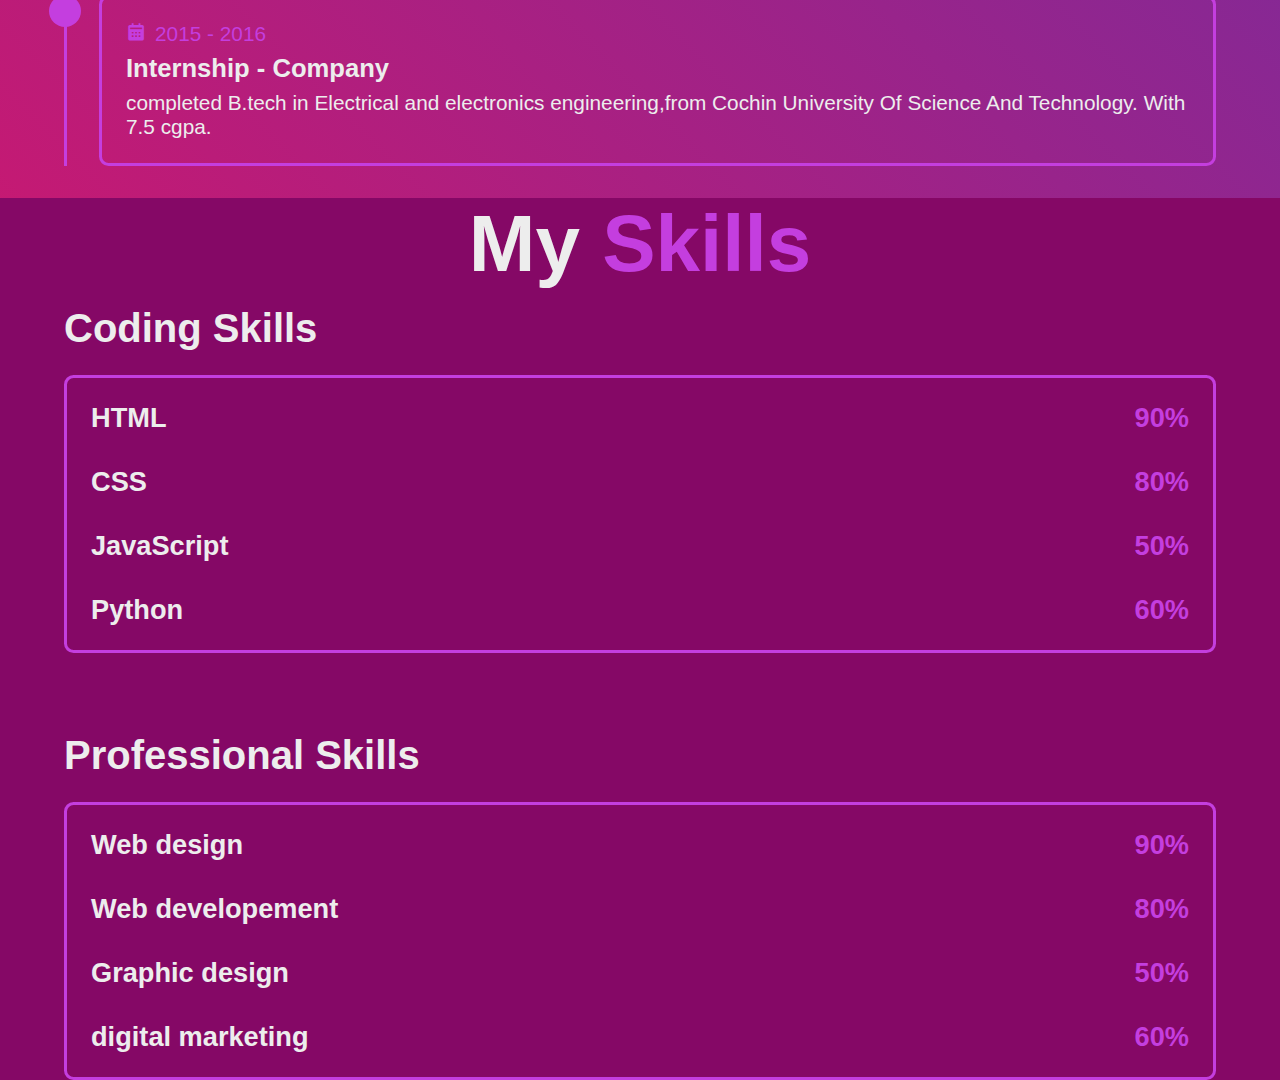
==== commit 013fc5a5: "still on skills" ====
--- a/index3.html
+++ b/index3.html
@@ -163,6 +163,9 @@
         </div>
     </section>
 
+
+    
+
 <section class="skills" id="skills">
     <h2 class="heading">My <span>Skills</span></h2>
 
--- a/index3.css
+++ b/index3.css
@@ -440,4 +440,18 @@
 .skills-column .title{
     font-size: 2.5rem;
     margin: 0 0 1.5rem;
+}
+.skills-box .skills-content{
+    position: relative;
+    border: .2rem solid #c43edf;
+    border-radius: .6rem;
+    padding: .5rem 1.5rem;
+}
+.skills-content .progress{
+    padding: 1rem 0;
+}
+.skills-content .progress h3{
+    font-size: 1.7rem;
+    display: flex;
+    justify-content: space-between;
 }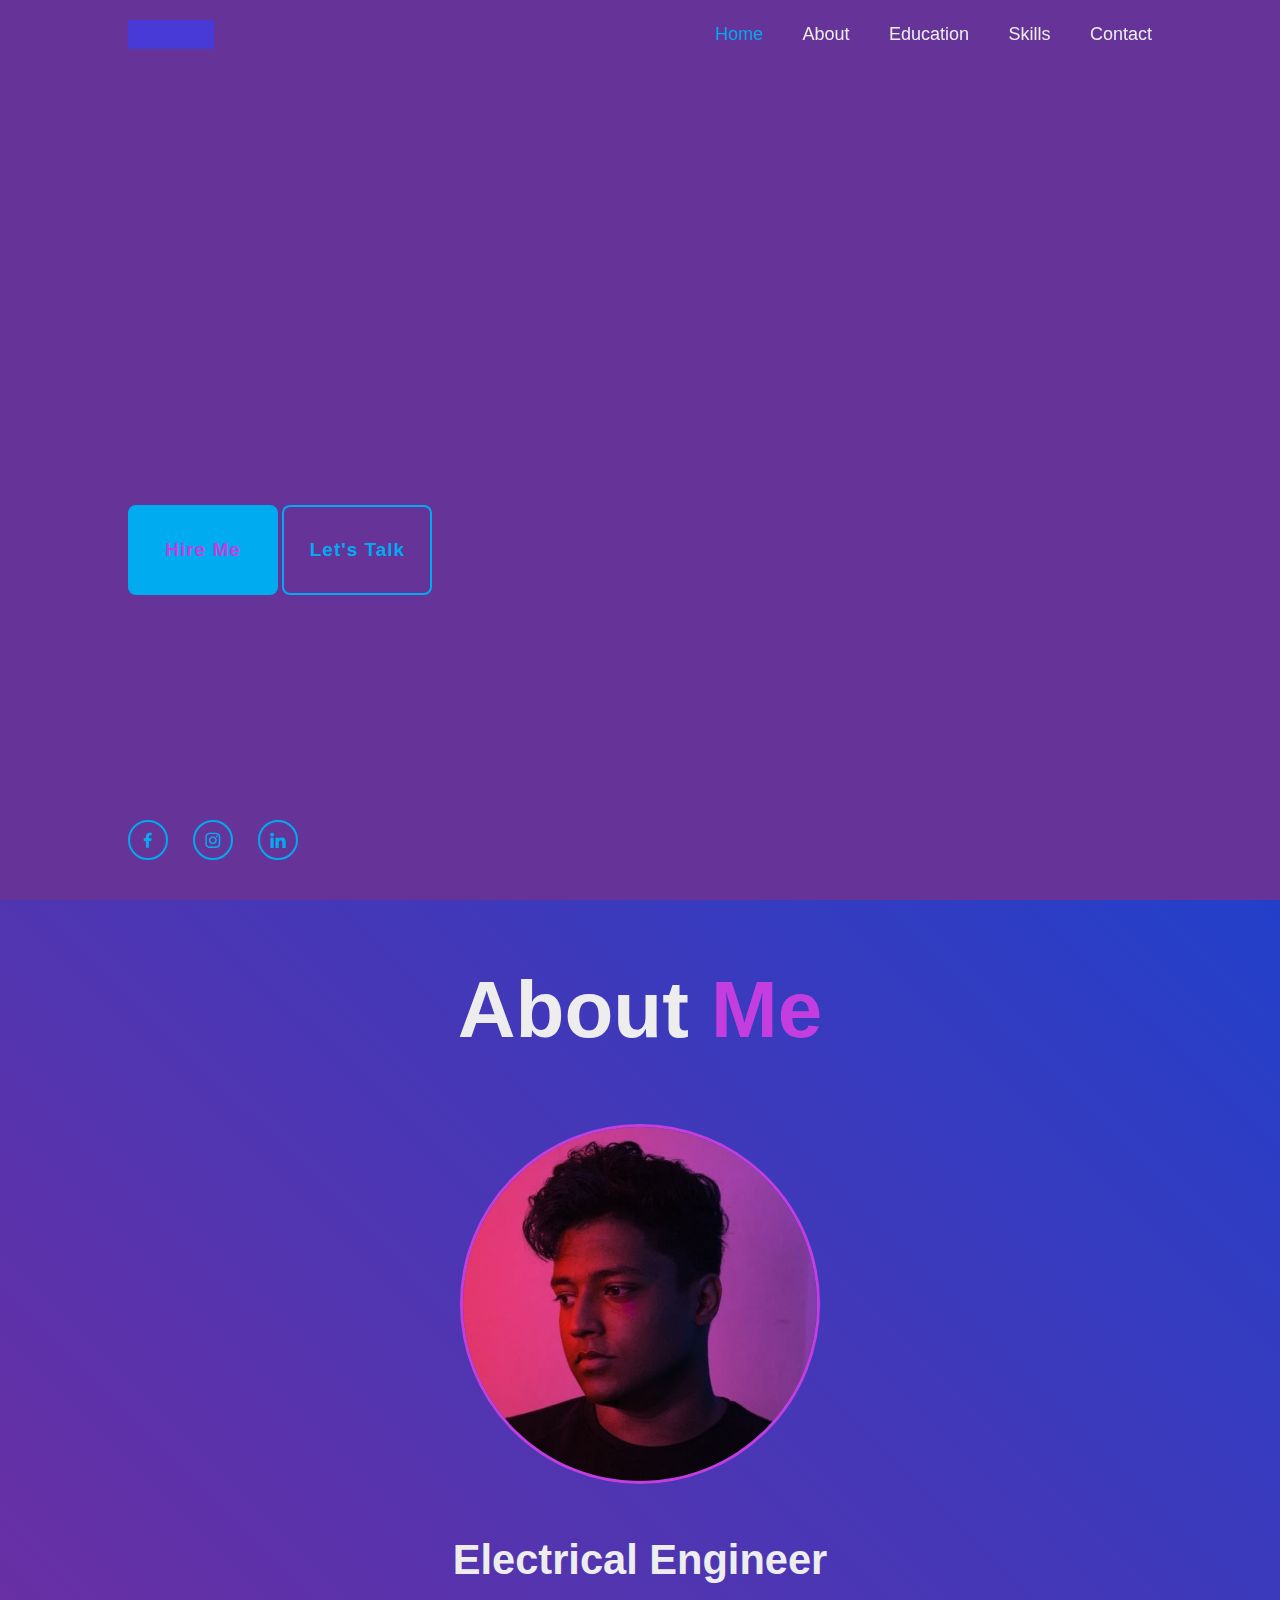
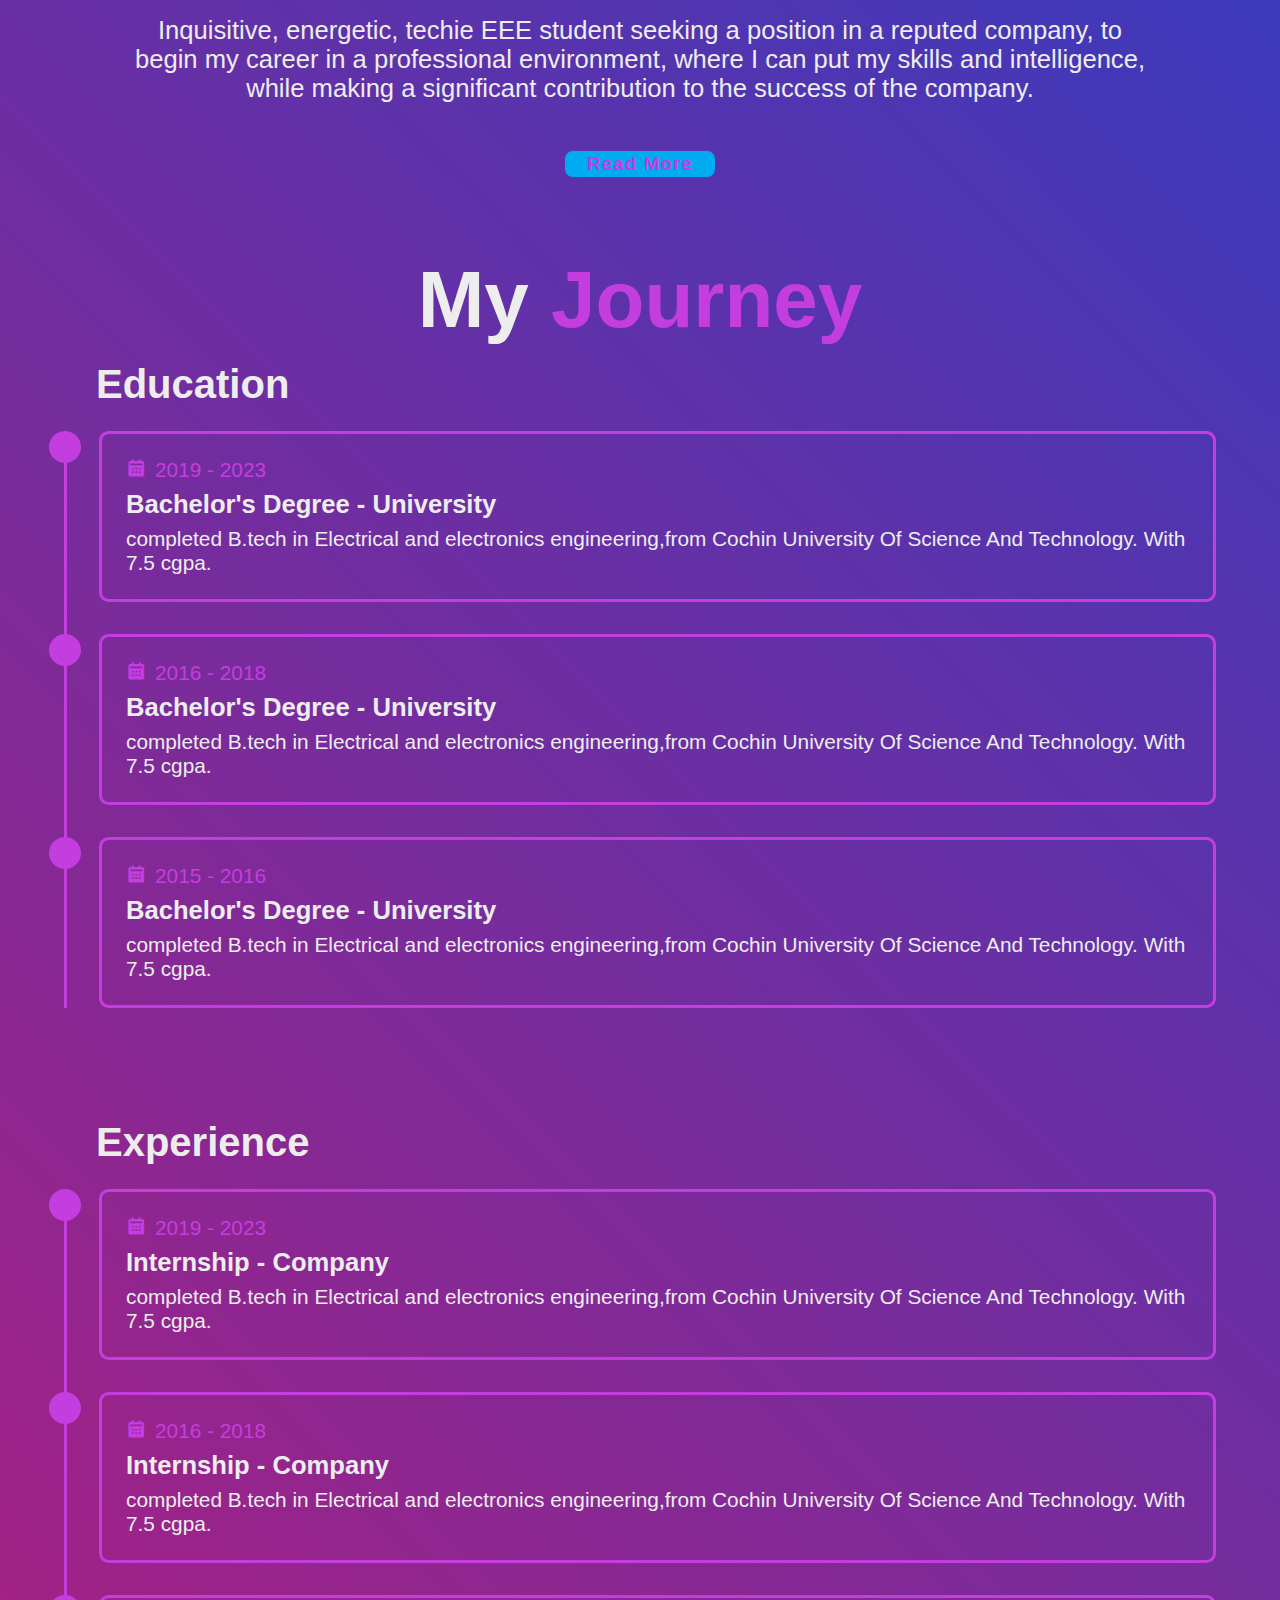
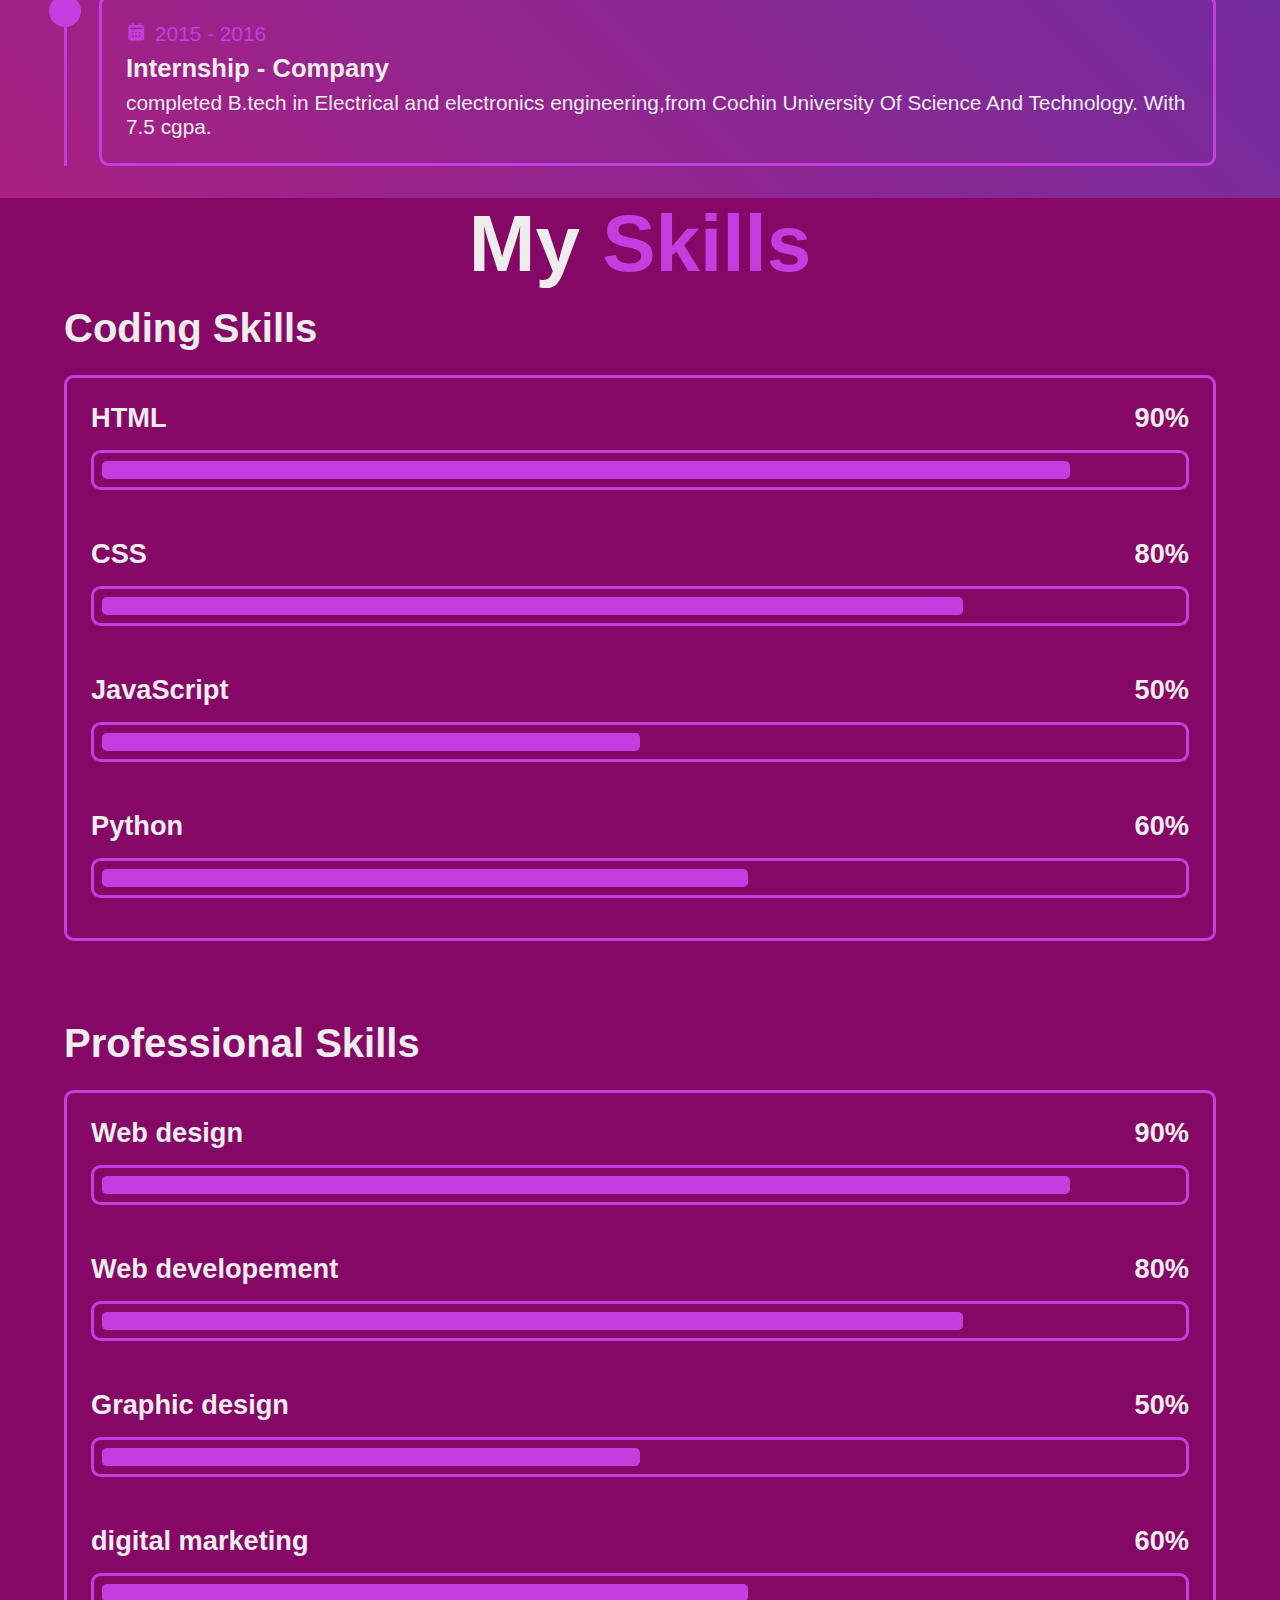
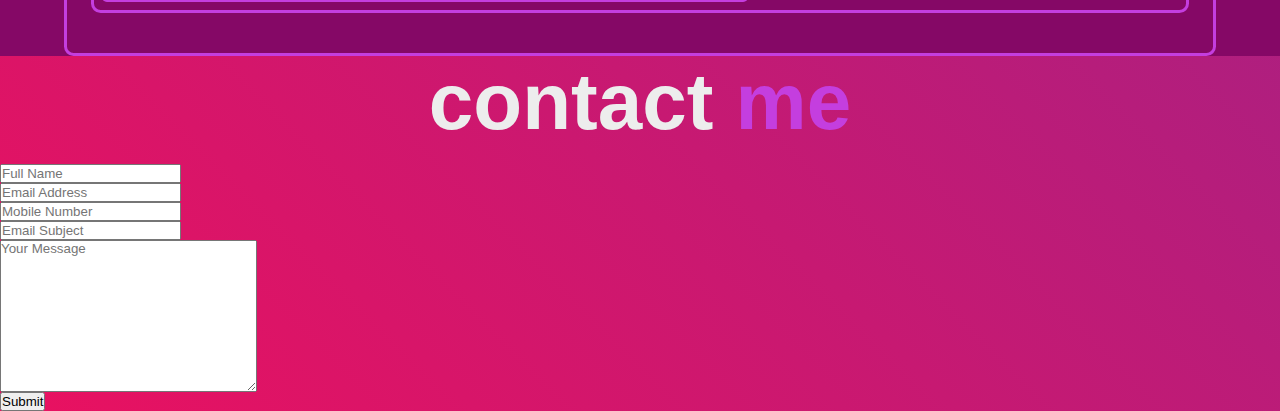
==== commit fb70f063: "contact page start" ====
--- a/index3.html
+++ b/index3.html
@@ -230,6 +230,44 @@
 </section>
 
 
+
+<section class="contact" id="contact">
+    <h2 class="heading">contact <span>me</span></h2>
+
+    <form action="#">
+        <div class="input-box">
+            <div class="input-field">
+                <input type="text" placeholder="Full Name" required>
+                <span class="focus"></span>
+            </div>
+            <div class="input-field">
+                <input type="text" placeholder="Email Address" required>
+                <span class="focus"></span>
+            </div>
+        </div>
+
+
+        <div class="input-box">
+            <div class="input-field">
+                <input type="number" placeholder="Mobile Number" required>
+                <span class="focus"></span>
+            </div>
+            <div class="input-field">
+                <input type="text" placeholder="Email Subject" required>
+                <span class="focus"></span>
+            </div>
+        </div>
+        <div class="textarea-field">
+            <textarea name="" id="" cols="30" rows="10" placeholder="Your Message" required></textarea>
+            <span class="focus"></span>
+        </div>
+
+        <div class="btn-box btns">
+            <button type="submit" class="btn">Submit</button>
+        </div>
+    </form>
+</section>
+
 <script src="scripy.js"></script>
 </body>
 </html>--- a/index3.css
+++ b/index3.css
@@ -446,7 +446,25 @@
     border: .2rem solid #c43edf;
     border-radius: .6rem;
     padding: .5rem 1.5rem;
-}
+    z-index: 1;
+    overflow: hidden;
+}
+
+.skills-box .skills-content::before{
+    content: '';
+    position: absolute;
+    top: 0;
+    left: 0;
+    width: 0;
+    height: 100%;
+    background: #ce116a;
+    z-index: -1;
+    transition: .5s;
+}
+.skills-box .skills-content:hover::before{
+    width: 100%;
+}
+
 .skills-content .progress{
     padding: 1rem 0;
 }
@@ -454,4 +472,46 @@
     font-size: 1.7rem;
     display: flex;
     justify-content: space-between;
+}
+.skills-content .progress h3 span{
+    color: #ededed;
+}
+.skills-content .progress .bar{
+    height: 2.5rem;
+    border-radius: .6rem;
+    border: .2rem solid #c43edf;
+    padding: .5rem;
+    margin: 1rem 0;
+}
+
+.skills-content .progress .bar span{
+    display: block;
+    height: 100%;
+    border-radius: .3rem;
+    background: #c43edf;
+}
+
+.skills-column:nth-child(1) .skills-content .progress:nth-child(1) .bar span{
+    width: 90%;
+}
+.skills-column:nth-child(1) .skills-content .progress:nth-child(2) .bar span{
+    width: 80%;
+}
+.skills-column:nth-child(1) .skills-content .progress:nth-child(3) .bar span{
+    width: 50%;
+}
+.skills-column:nth-child(1) .skills-content .progress:nth-child(4) .bar span{
+    width: 60%;
+}
+.skills-column:nth-child(2) .skills-content .progress:nth-child(1) .bar span{
+    width: 90%;
+}
+.skills-column:nth-child(2) .skills-content .progress:nth-child(2) .bar span{
+    width: 80%;
+}
+.skills-column:nth-child(2) .skills-content .progress:nth-child(3) .bar span{
+    width: 50%;
+}
+.skills-column:nth-child(2) .skills-content .progress:nth-child(4) .bar span{
+    width: 60%;
 }